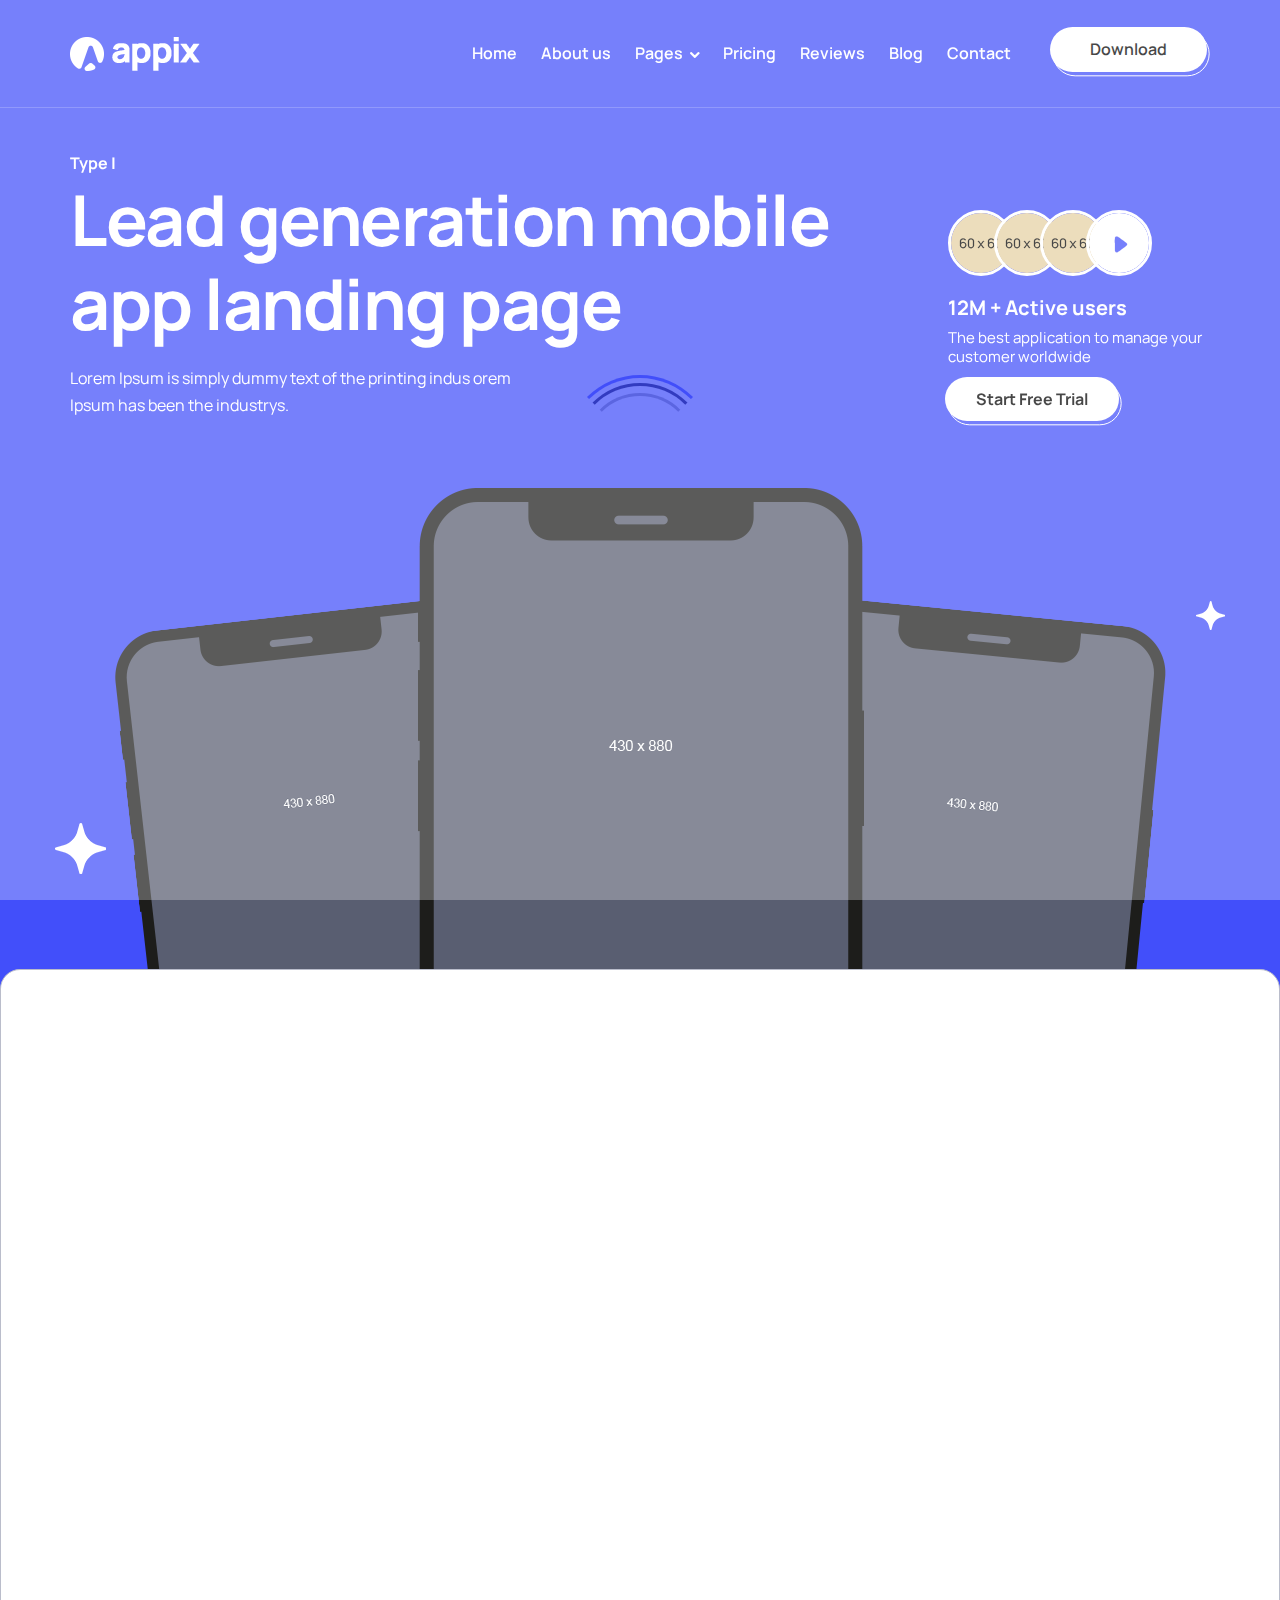
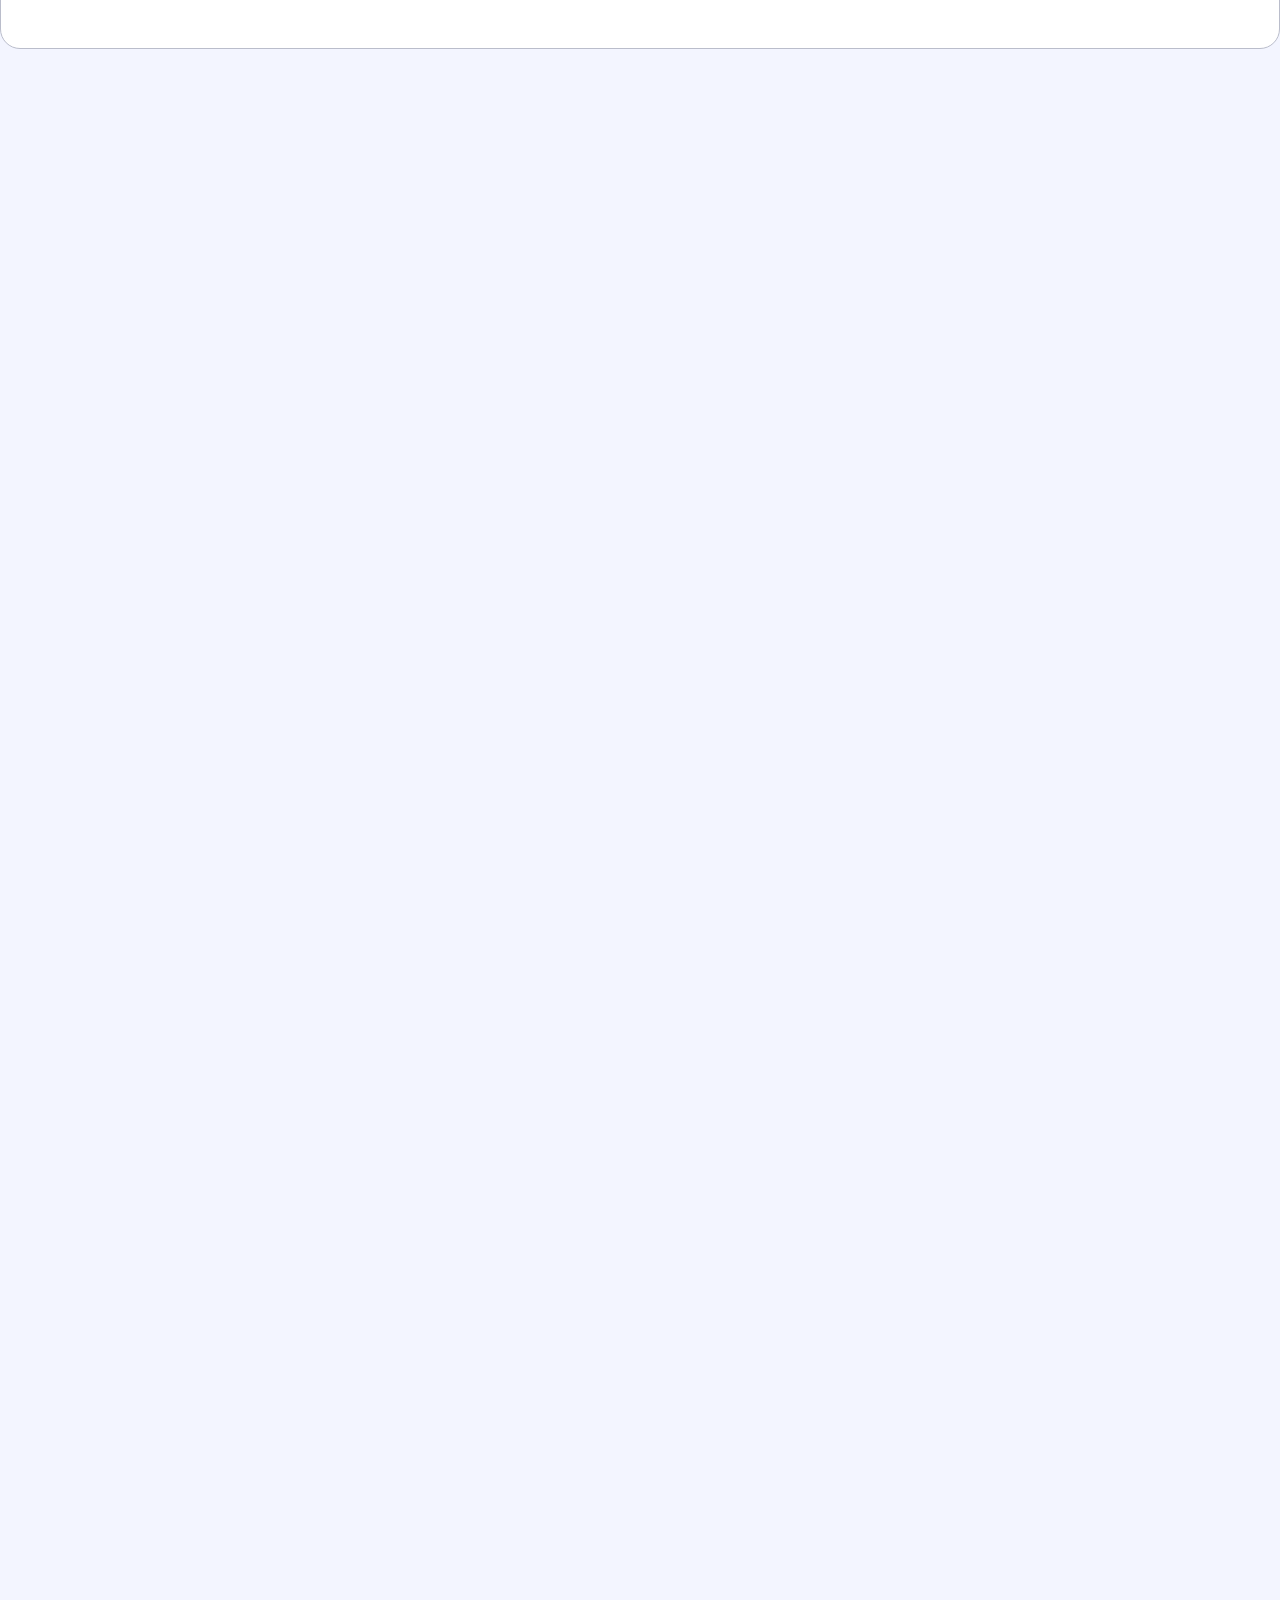
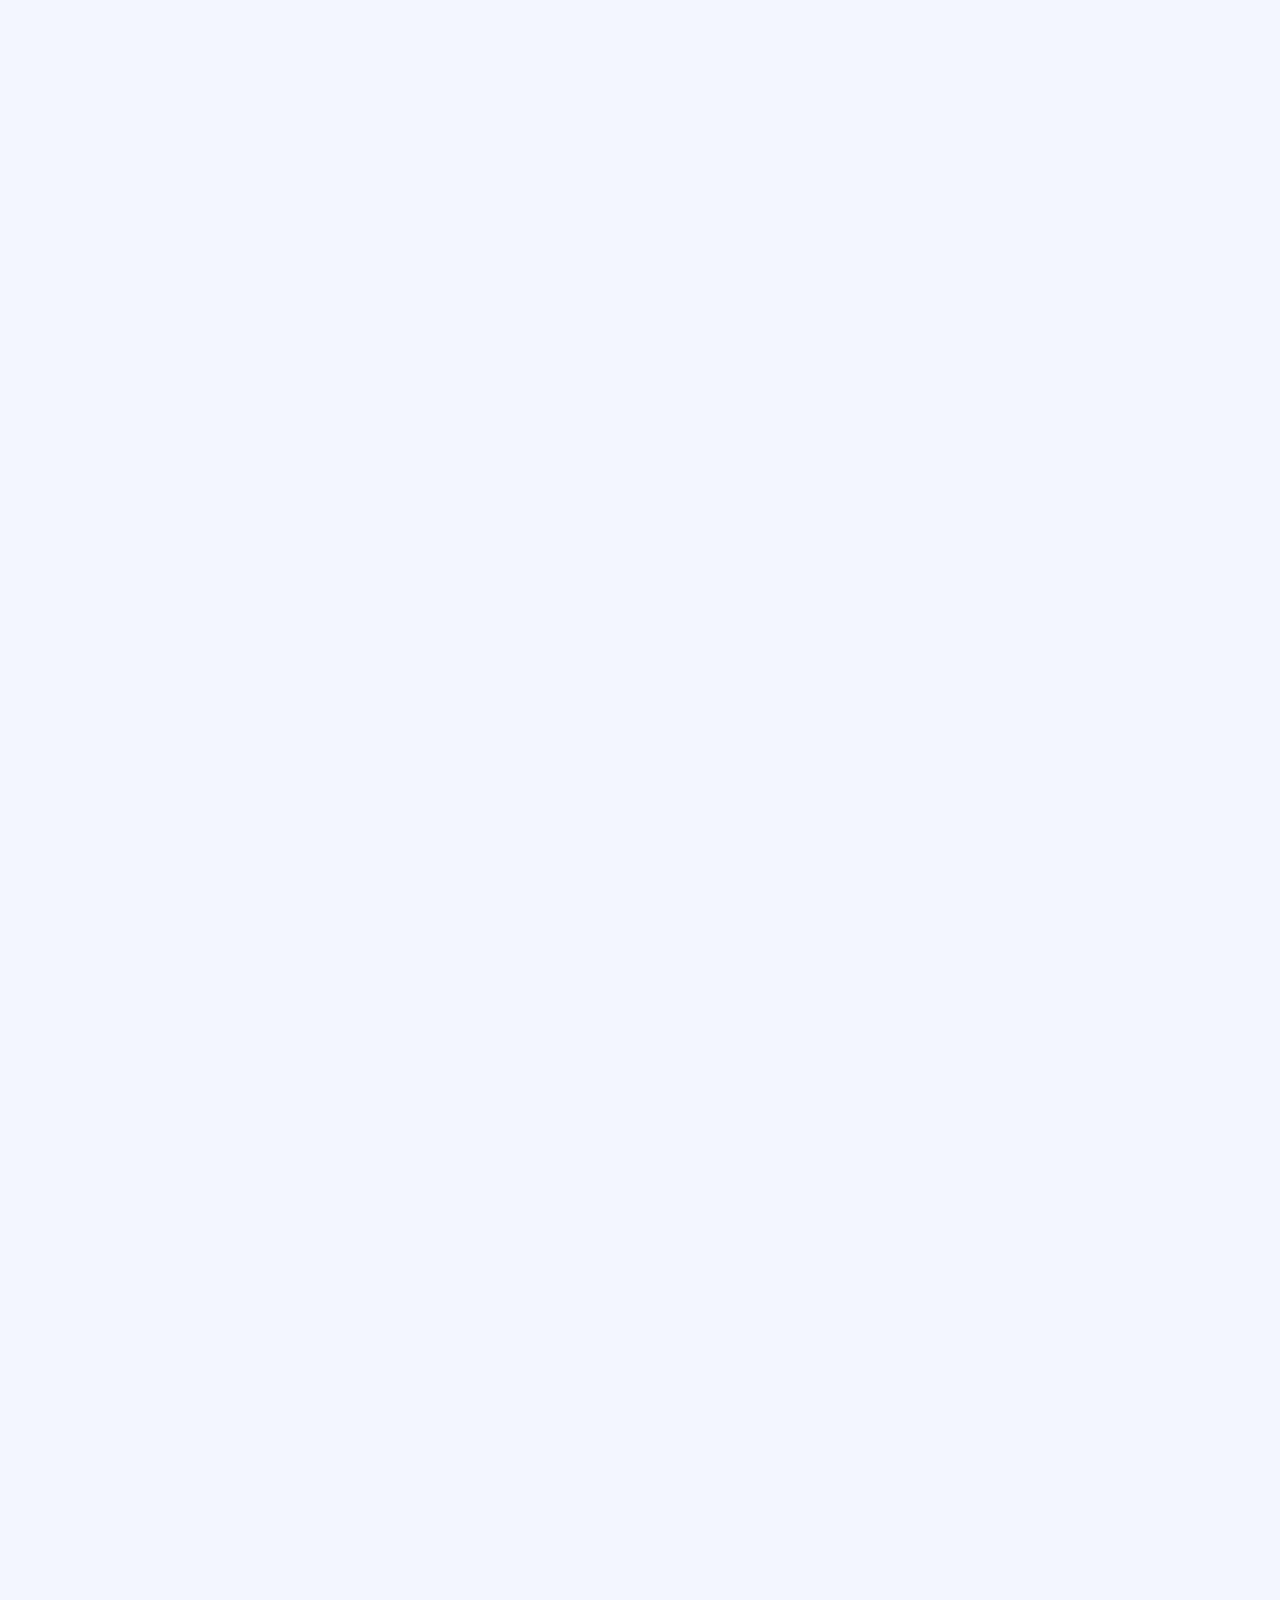
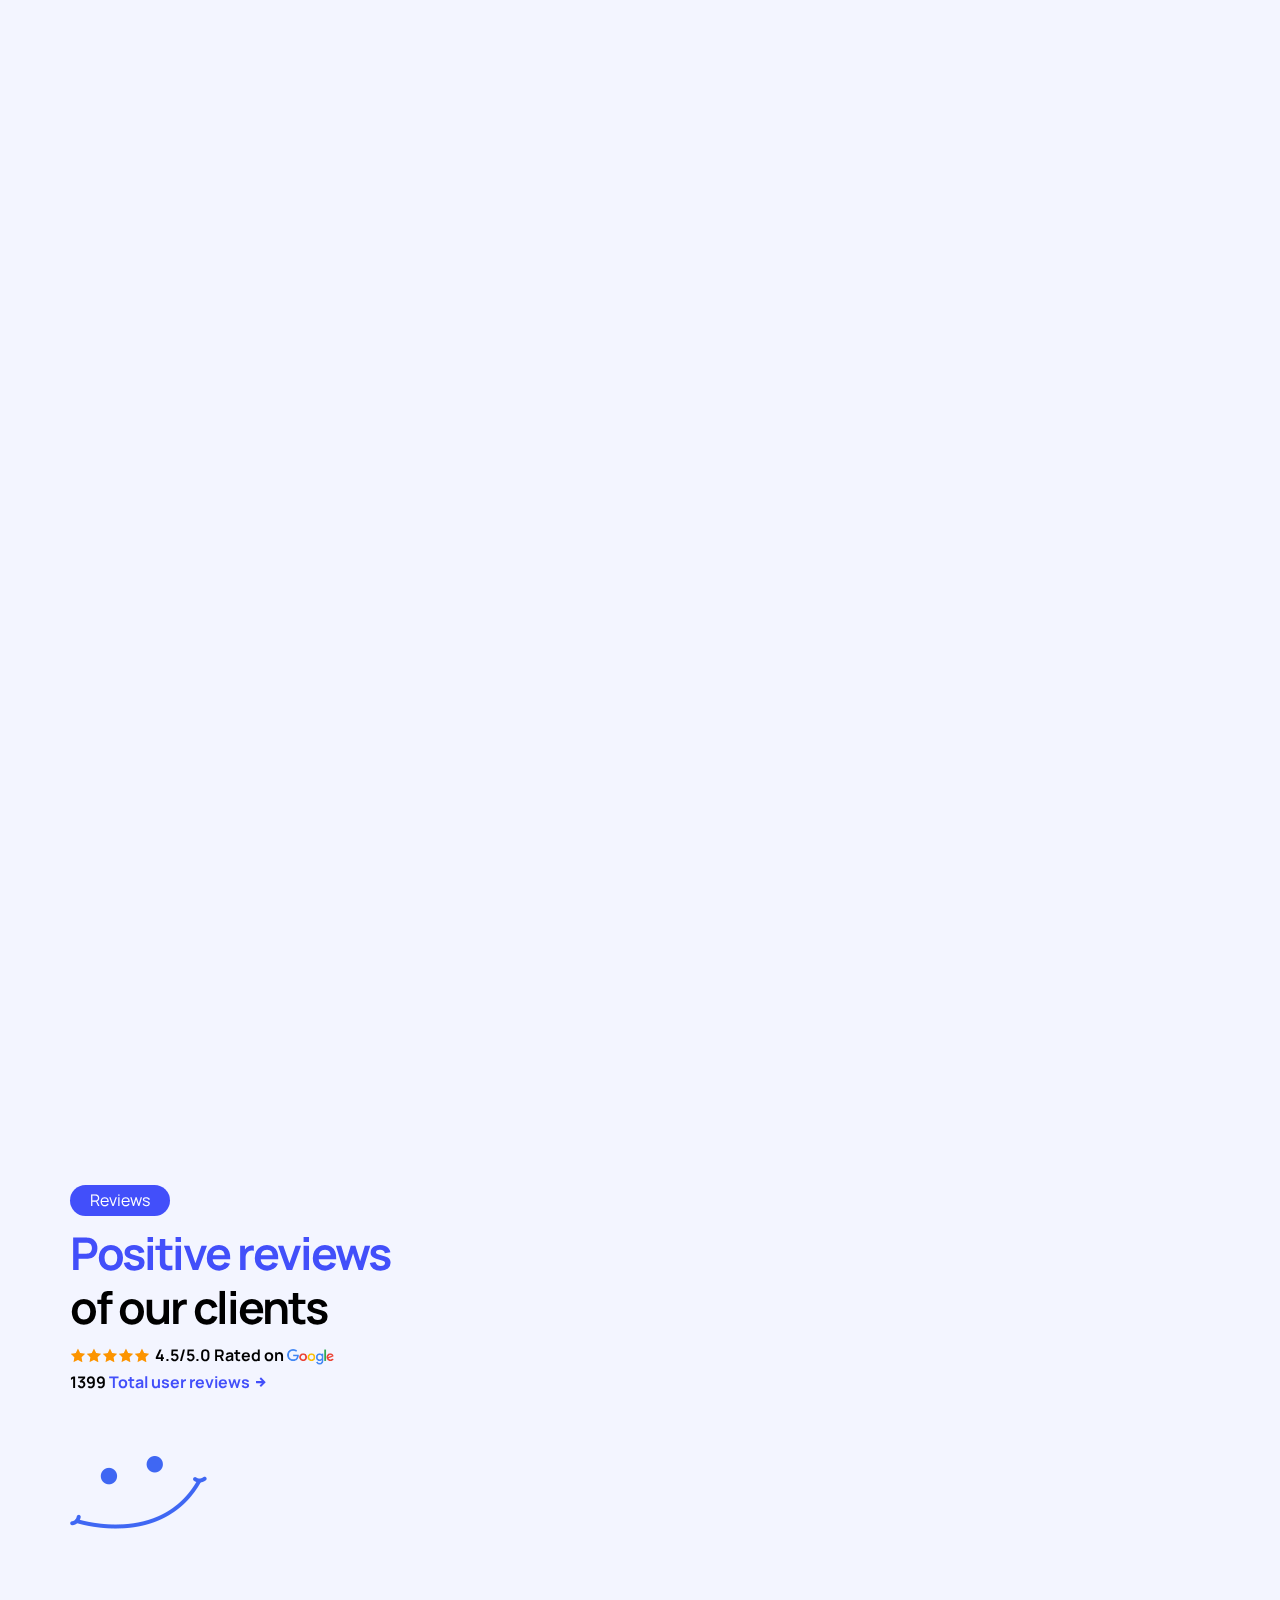
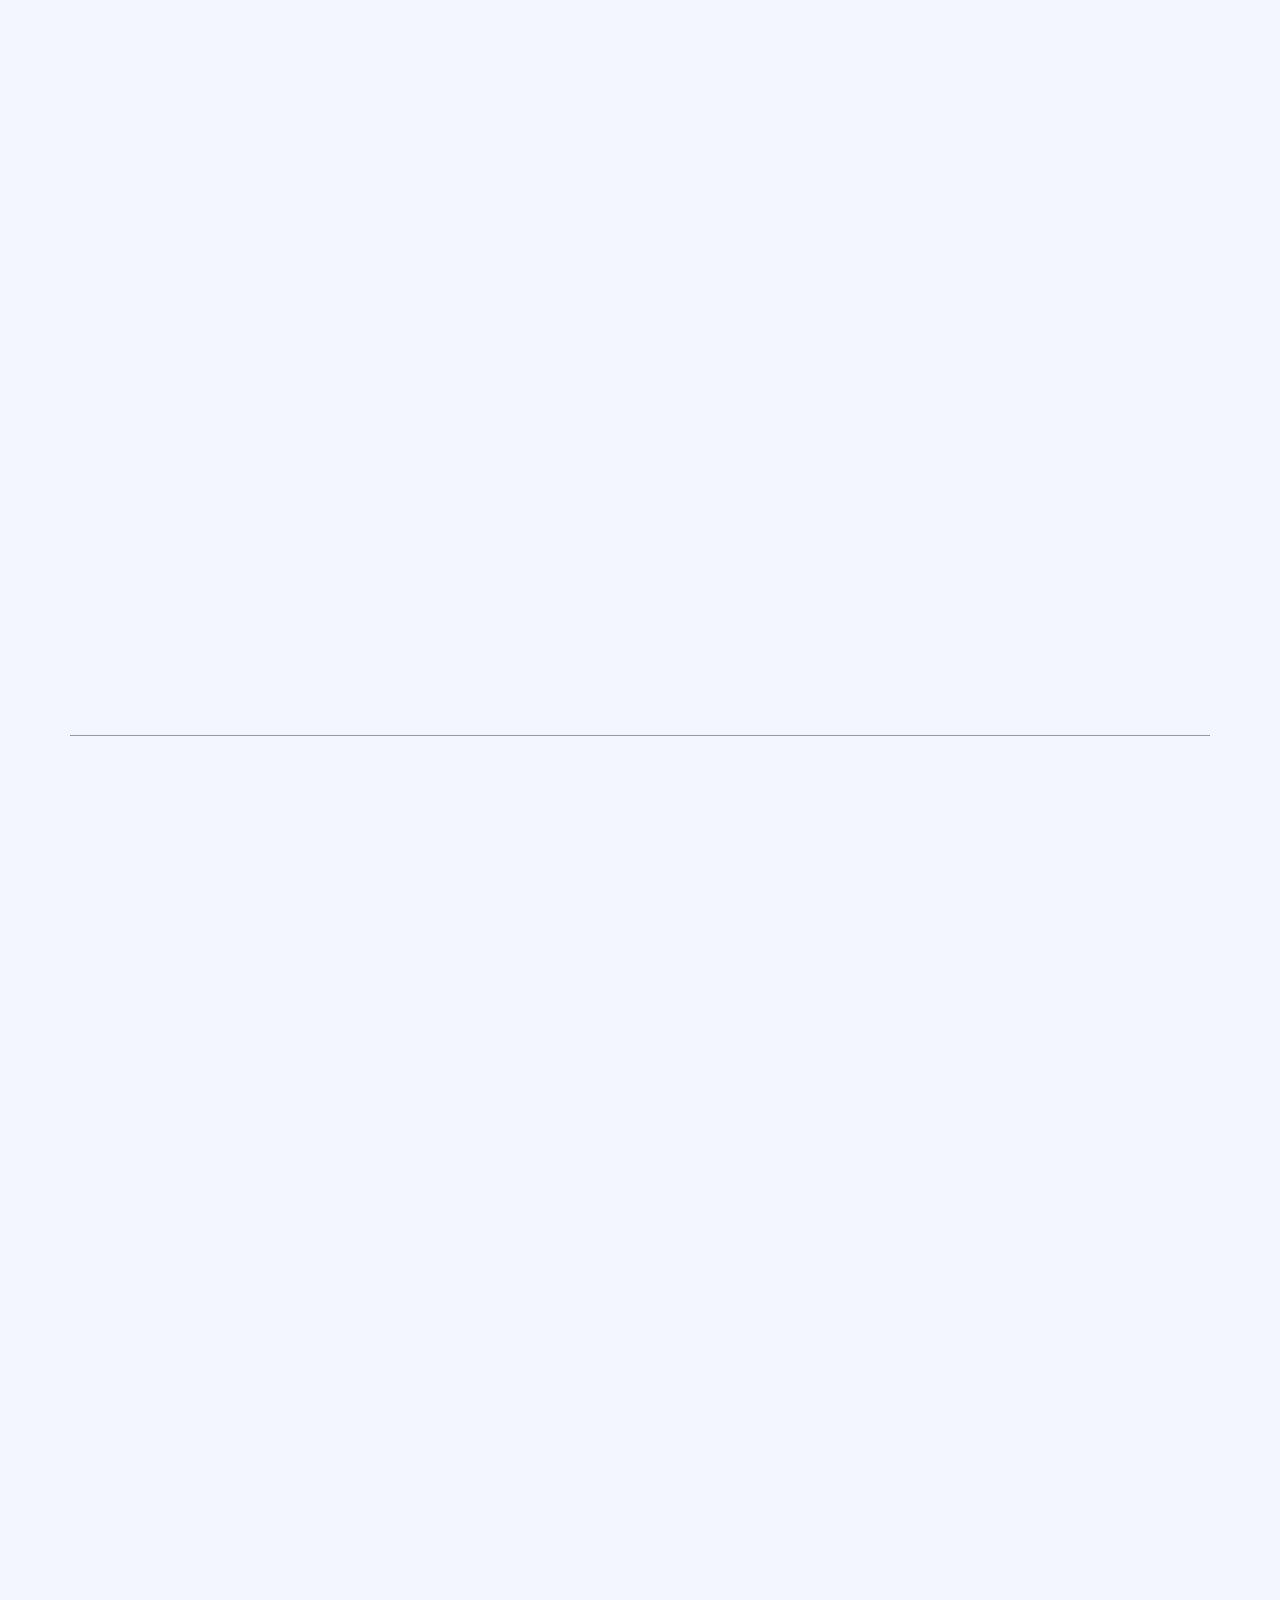
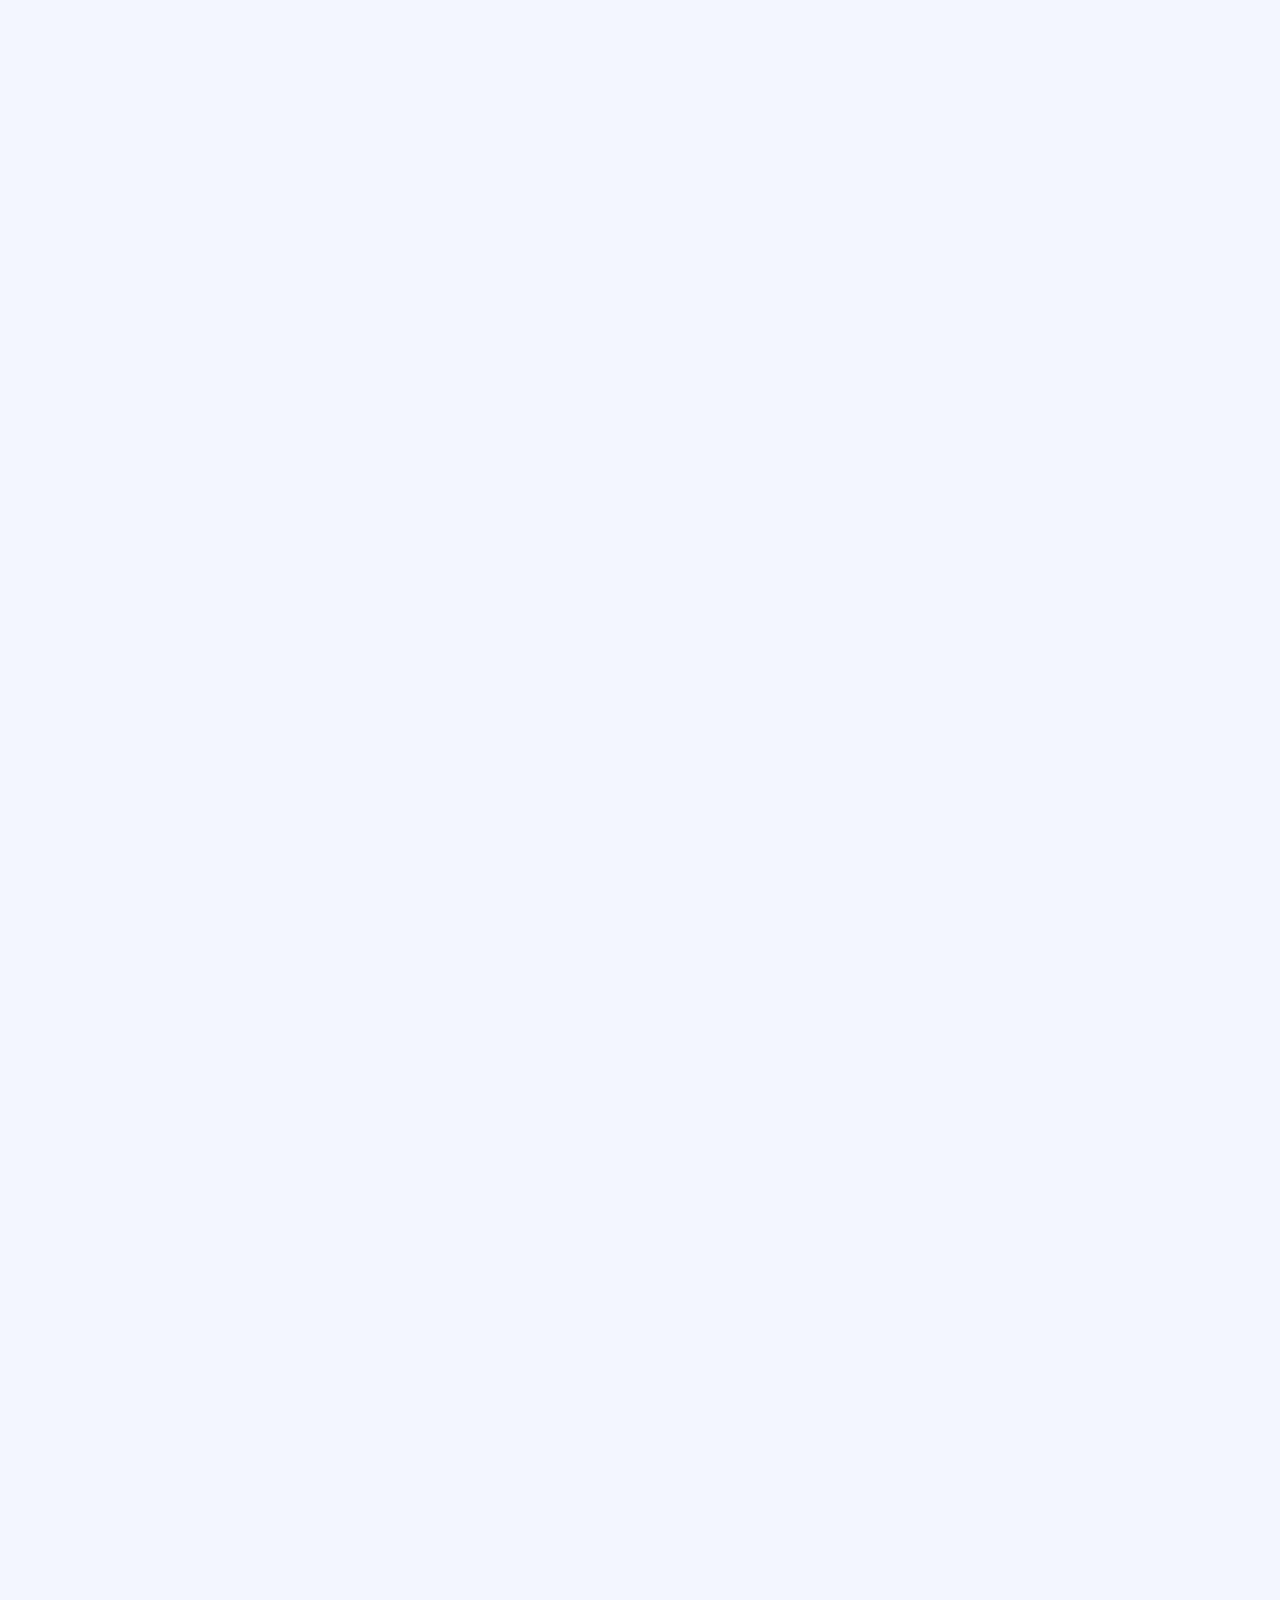
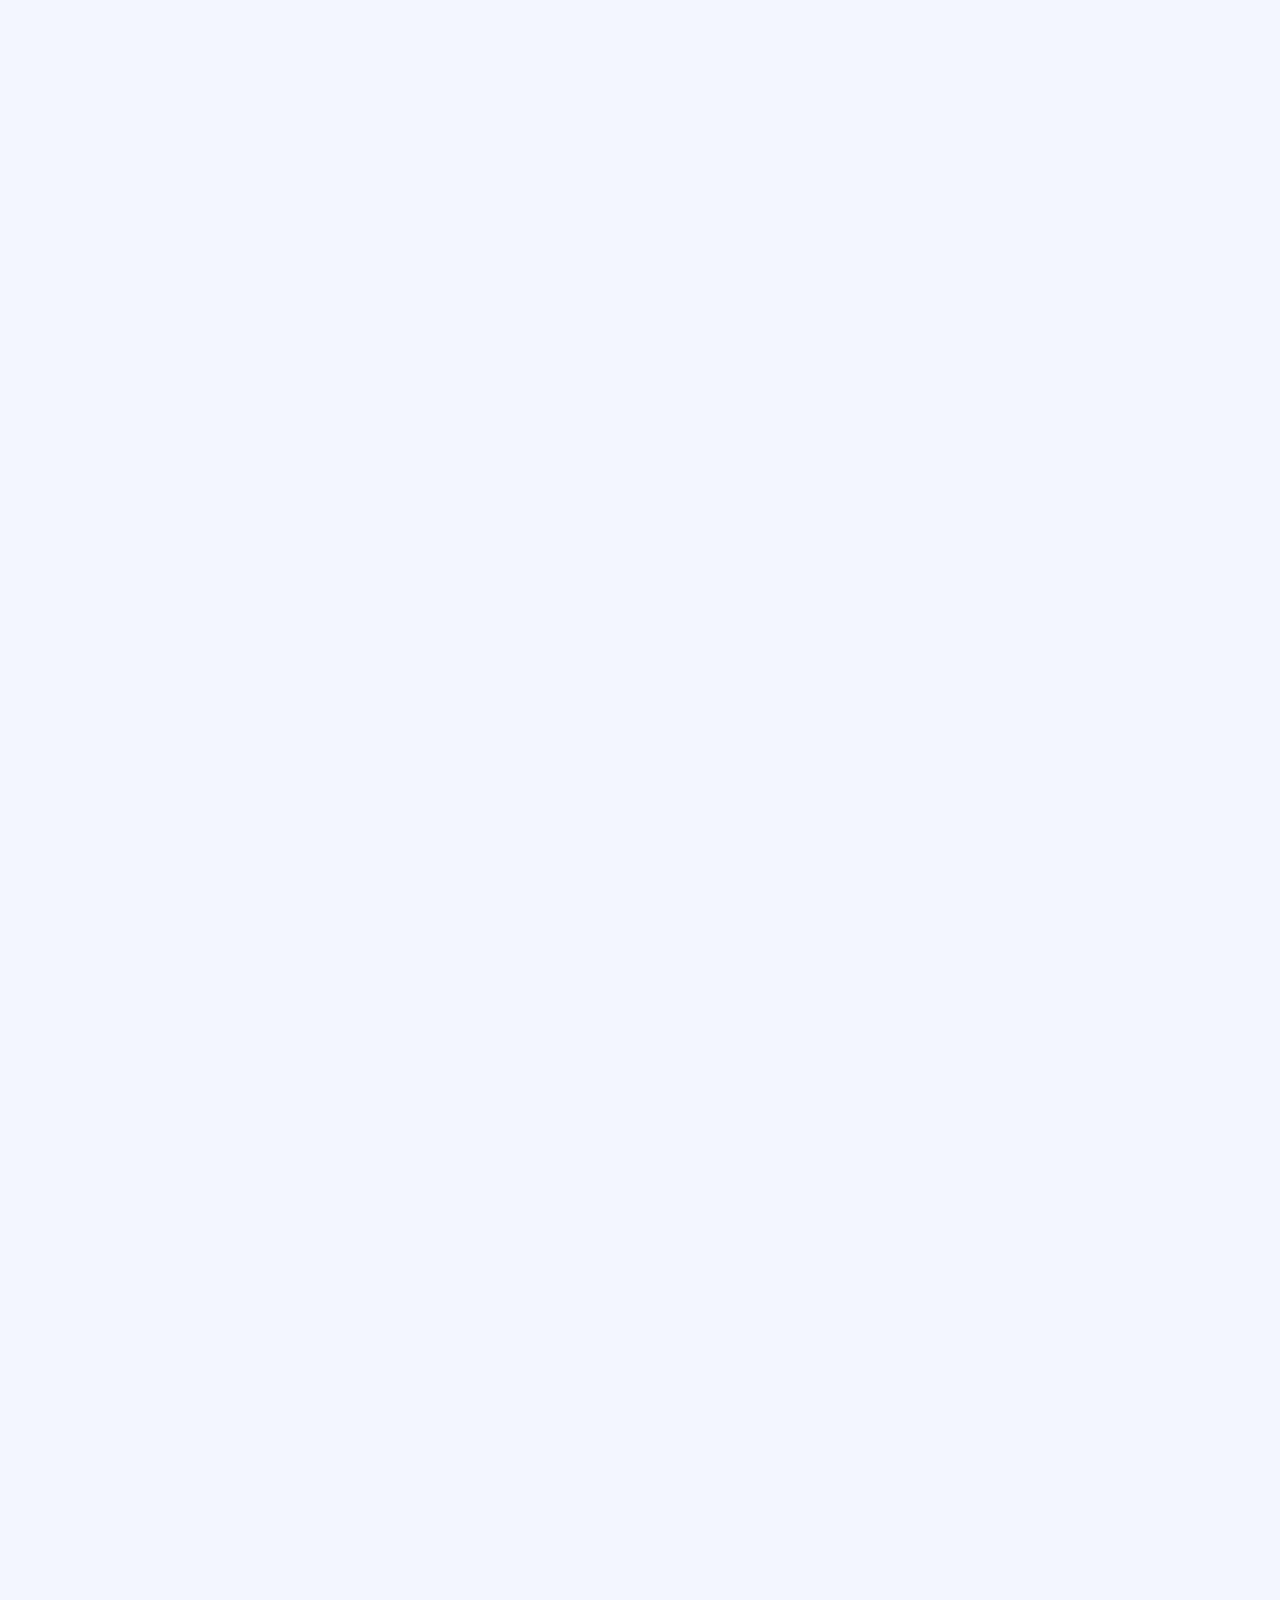
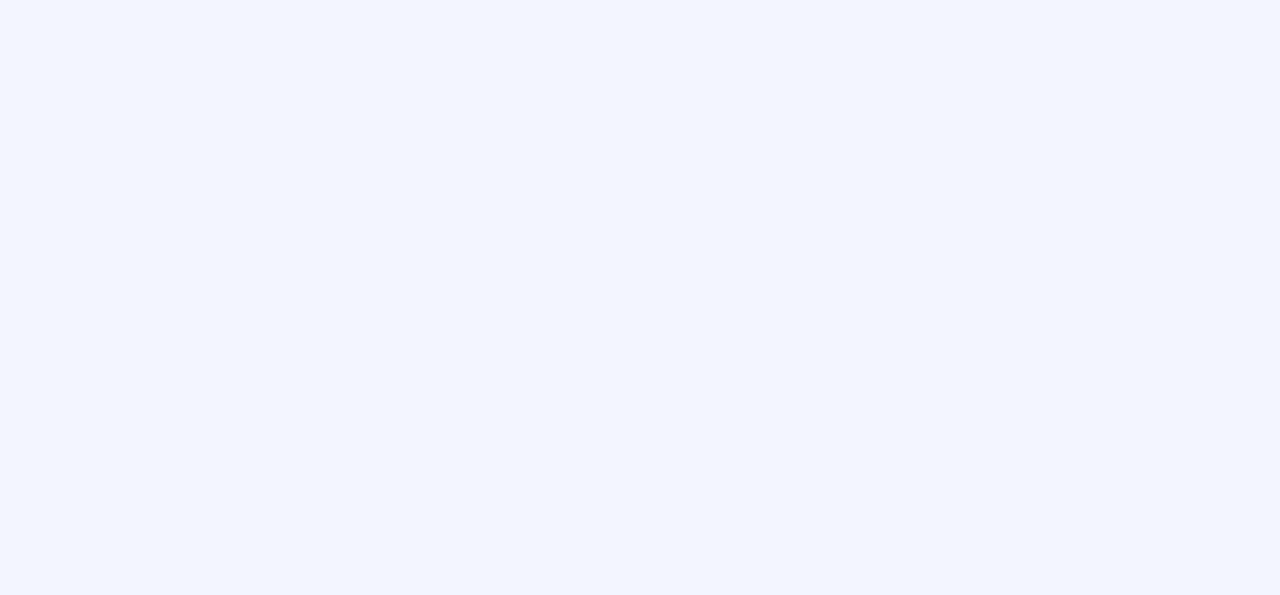
==== index.html @ f018ac22 "first commit" ====
<!DOCTYPE html>
<html lang="en">

<head>

  <meta charset="UTF-8">
  <meta http-equiv="X-UA-Compatible" content="IE=edge">
  <meta name="viewport" content="width=device-width, initial-scale=1.0">
  <title>HTML</title>

  <!-- icofont-css-link -->
  <link rel="stylesheet" href="css/icofont.min.css">
  <!-- Owl-Carosal-Style-link -->
  <link rel="stylesheet" href="css/owl.carousel.min.css">
  <!-- Bootstrap-Style-link -->
  <link rel="stylesheet" href="css/bootstrap.min.css">
  <!-- Aos-Style-link -->
  <link rel="stylesheet" href="css/aos.css">
  <!-- Coustome-Style-link -->
  <link rel="stylesheet" href="css/style.css">
  <!-- Responsive-Style-link -->
  <link rel="stylesheet" href="css/responsive.css">
  <!-- Vertical Blure Line Animation CSS -->
  <link rel="stylesheet" href="css/vertical-blureline-animation-style.css">
  <!-- Favicon -->
  <link rel="shortcut icon" href="images/favicon.png" type="image/x-icon">

</head>

<body>

  <!-- Preloader -->
  <div id="preloader">
    <div id="loader"></div>
  </div>

  <!-- Header Start -->
  <header>
    <!-- container start -->
    <div class="container">
      <!-- navigation bar -->
      <nav class="navbar navbar-expand-lg">
        <a class="navbar-brand" href="index.html">
          <img src="images/logo.png" alt="Logo">
        </a>
        <button class="navbar-toggler" type="button" data-toggle="collapse" data-target="#navbarSupportedContent"
          aria-controls="navbarSupportedContent" aria-expanded="false" aria-label="Toggle navigation">
          <span class="navbar-toggler-icon">
            <!-- <i class="icofont-navigation-menu ico_menu"></i> -->
            <span class="toggle-wrap">
              <span class="toggle-bar"></span>
            </span>
          </span>
        </button>

        <div class="collapse navbar-collapse" id="navbarSupportedContent">
          <ul class="navbar-nav ml-auto">
            <li class="nav-item active">
              <a class="nav-link" href="index.html">Home</a>
            </li>
            <li class="nav-item">
              <a class="nav-link" href="about.html">About us</a>
            </li>
            <!-- secondery menu start -->
            <li class="nav-item has_dropdown">
              <a class="nav-link" href="#">Pages</a>
              <span class="drp_btn"><i class="icofont-rounded-down"></i></span>
              <div class="sub_menu">
                <ul>
                  <li><a href="blog-list.html">Blog List</a></li>
                  <li><a href="blog-detail.html">Single Blog</a></li>
                  <li><a href="sign-in.html">Sign In</a></li>
                  <li><a href="sign-up.html">Sign Up</a></li>
                </ul>
              </div>
            </li>
            <!-- secondery menu end -->

            <li class="nav-item">
              <a class="nav-link" href="pricing.html">Pricing</a>
            </li>
            <li class="nav-item">
              <a class="nav-link" href="reviews.html">Reviews</a>
            </li>
            <li class="nav-item">
              <a class="nav-link" href="blog-list.html">Blog</a>
            </li>
            <li class="nav-item">
              <a class="nav-link" href="contact.html">Contact</a>
            </li>
            <li class="nav-item">
              <div class="btn_block">
                <a class="nav-link dark_btn" href="contact.html">Download</a>
                <div class="btn_bottom"></div>
              </div>
            </li>
          </ul>
        </div>
      </nav>
      <!-- navigation end -->
    </div>
    <!-- container end -->
  </header>

  <!-- Banner-Section-Start -->
  <section class="banner_section">
    
    <!-- vertical blure line animation -->
    <div class='light x1'></div>
    <div class='light x2'></div>
    <div class='light x3'></div>
    <div class='light x4'></div>
    <div class='light x5'></div>
    <div class='light x6'></div>
    <div class='light x7'></div>
    <div class='light x8'></div>
    <div class='light x9'></div>

    <!-- container start -->
    <div class="container">
      <!-- row start -->
      <div class="row">
        <div class="col-lg-9 col-md-12 " data-aos="fade-up" data-aos-duration="1500">
          <!-- banner text -->
          <div class="banner_text">
            <!-- typed text -->
            <div class="type-wrap">
              <!-- add static words/sentences here (i.e. text that you don't want to be removed)-->
              <span id="typed" style="white-space:pre;" class="typed">
              </span>
            </div>
            <!-- h1 -->
            <h1>Lead generation mobile
                app landing page</h1>
            <!-- p -->
            <p>
              Lorem Ipsum is simply dummy text of the printing 
              indus orem Ipsum has been the industrys.
            </p>
          </div>
        </div>

        <div class="col-lg-3 col-md-12 " data-aos="fade-up" data-aos-duration="1500">

          <!-- users -->
          <div class="used_app">
            <ul>
              <li><img src="images/banavt1.png" alt="image"></li>
              <li><img src="images/banavt2.png" alt="image"></li>
              <li><img src="images/banavt3.png" alt="image"></li>
              <li>
                <a href="#" class="popup-youtube play-button"
                  data-url="https://www.youtube.com/embed/tgbNymZ7vqY?autoplay=1&mute=1" data-toggle="modal" data-target="#myModal" title="XJj2PbenIsU"><img src="images/play.png" alt="img"></a>
              </li>
            </ul>
            <h3>12M + Active users</h3>
            <p>The best application to manage your <br> customer worldwide</p>
          </div>

          <!-- app buttons -->
          <div class="btn_block">
                <a href="contact.html" class="btn puprple_btn ml-0">Start Free Trial</a>
                <div class="btn_bottom"></div>
          </div>
        </div>

        <!-- banner slides start -->
        <div class="col-lg-12 col-md-12" >
          <div class="hero_image"> 
            <img src="images/hero_image.png" alt="image">
          </div>
        </div>
        <!-- banner slides end -->

      </div>
      <!-- row end -->
    </div>
    <!-- container end -->
  </section>
  <!-- Banner-Section-end -->

  <!-- Our Value Section Start -->
  <section class="our_value_section home_page row_am">
      <div class="our_value_innner">
        <div class="container">
          <div class="section_title" data-aos="fade-up" data-aos-duration="1500">
            <span class="title_badge">Our values</span>
            <h2><span>Our values</span> driven by relations</h2>
          </div>
          <!-- Value Slider Start -->
          <div class="value_slider" data-aos="fade-in" data-aos-duration="1500">
            <div class="owl-carousel owl-theme" id="value_slider">
              <div class="item">
                <div class="value_block">
                  <div class="icon">
                    <img src="images/ourvalue_1.png" alt="image">
                  </div>
                  <div class="text">
                    <h3>Skilled Team</h3>
                    <p>Lorem Ipsum is simply dummy
                      text of the printing and typtting industry lorem Ipsum has.
                    </p>
                  </div>
                </div>
              </div>
              <div class="item">
                <div class="value_block">
                  <div class="icon">
                    <img src="images/ourvalue_2.png" alt="image">
                  </div>
                  <div class="text">
                    <h3>Creative Thinking</h3>
                    <p>Lorem Ipsum is simply dummy
                      text of the printing and typtting industry lorem Ipsum has.
                    </p>
                  </div>
                </div>
              </div>
              <div class="item">
                <div class="value_block">
                  <div class="icon">
                    <img src="images/ourvalue_3.png" alt="image">
                  </div>
                  <div class="text">
                    <h3>Growth Support</h3>
                    <p>Lorem Ipsum is simply dummy
                      text of the printing and typtting industry lorem Ipsum has.
                    </p>
                  </div>
                </div>
              </div>
              <div class="item">
                <div class="value_block">
                  <div class="icon">
                    <img src="images/ourvalue_1.png" alt="image">
                  </div>
                  <div class="text">
                    <h3>Skilled Team</h3>
                    <p>Lorem Ipsum is simply dummy
                      text of the printing and typtting industry lorem Ipsum has.
                    </p>
                  </div>
                </div>
              </div>
            </div>
          </div>
          <!-- Value Slider End -->
        </div>
      </div>
  </section>
  <!-- Our Value Section End -->

  <!-- Page Wraper -->
  <div class="page_wrapper">

    <!-- About Us Start-->
    <section class="about_section row_am">
      <div class="container">
        <div class="section_title" data-aos="fade-up" data-aos-duration="1500">
          <span class="title_badge mb-1">About us</span>
          <h2>Application with the best <img src="images/mobileicon.png" alt="image"> user <br>
            interface convert <span><img src="images/usericon.png" alt="image"> visitor</span> into <span><img
                src="images/magnet.png" alt="image"> leads</span></h2>
        </div>
        <div class="row">
          <div class="col-lg-4 col-md-6">
            <ul class="app_statstic" id="counter" data-aos="fade-in" data-aos-duration="1500">
              <li data-aos="fade-up" data-aos-duration="1500">
                <div class="text">
                  <p><span class="counter-value" data-count="17">0</span><span>M+</span></p>
                  <p>Download</p>
                </div>
              </li>
              <li data-aos="fade-up" data-aos-duration="1500">
                <div class="text">
                  <p><span class="counter-value" data-count="2300">1500</span><span>+</span></p>
                  <p>Reviews</p>
                </div>
              </li>
              <li data-aos="fade-up" data-aos-duration="1500">
                <div class="text">
                  <p><span class="counter-value" data-count="150">0</span><span>+</span></p>
                  <p>Countries</p>
                </div>
              </li>
              <li data-aos="fade-up" data-aos-duration="1500">
                <div class="text">
                  <p><span class="counter-value" data-count="08">0 </span><span>M+</span></p>
                  <p>Followers</p>
                </div>
              </li>
            </ul>
          </div>
          <div class="col-lg-4 col-md-6">
            <div class="abtImg text-center" data-aos="fade-up" data-aos-duration="1500">
              <img src="images/appscreen.png" alt="image">
            </div>
          </div>
          <div class="col-lg-4">
            <p data-aos="fade-up" data-aos-duration="1500">Lorem Ipsum is simply dummy text of the printing and
              typesetting industry lorem Ipsum has been the
              industrys standard dummy text ever since the when an unknown
              printer took a galley of type and scrambled
              it to make a type specimen book.</p>
            <div class="video_block" data-aos="fade-up" data-aos-duration="1500">
              <img class="thumbnil" src="images/applicationvideothumb.png" alt="image">
              <div class="playBtn">
                <a href="#" class="popup-youtube play-button play_icon"
                  data-url="https://www.youtube.com/embed/tgbNymZ7vqY?autoplay=1&mute=1" data-toggle="modal" data-target="#myModal" title="XJj2PbenIsU"><img src="images/play_white.png" alt="img"></a>
                <img class="spin_text" src="images/playvideotext.png" alt="image">
              </div>
            </div>
            <div class="btn_block" data-aos="fade-up" data-aos-duration="1500">
              <a href="contact.html" class="btn puprple_btn ml-0">START FREE TRIAL</a>
              <div class="btn_bottom"></div>
            </div>
          </div>
        </div>
      </div>
    </section>
    <!-- About Us End -->

    <!-- Text List flow Section Start -->
    <div class="text_list_section row_am" data-aos="fade-in" data-aos-duration="1500">
      <div class="container">
        <span class="title_badge down_fix">Why choose our app</span>
      </div>
      <div class="slider_block">
        <div class="owl-carousel owl-theme" id="text_list_flow">
          <div class="item">
            <div class="text_block">
              <span>Multiple campaigns </span>
              <span class="mark_star">•</span>
            </div>
          </div>
          <div class="item">
            <div class="text_block">
              <span>User friendly</span>
              <span class="mark_star">•</span>
            </div>
          </div>
          <div class="item">
            <div class="text_block">
              <span>Advanced analytics </span>
              <span class="mark_star">•</span>
            </div>
          </div>
          <div class="item">
            <div class="text_block">
              <span> Task management</span>
              <span class="mark_star">•</span>
            </div>
          </div>
          <div class="item">
            <div class="text_block">
              <span> Event Scheduler</span>
              <span class="mark_star">•</span>
            </div>
          </div>
          <div class="item">
            <div class="text_block">
              <span> Group Video Calls</span>
              <span class="mark_star">•</span>
            </div>
          </div>
          <div class="item">
            <div class="text_block">
              <span>Live Chat</span>
              <span class="mark_star">•</span>
            </div>
          </div>
          <div class="item">
            <div class="text_block">
              <span>Activity Streem</span>
              <span class="mark_star">•</span>
            </div>
          </div>
        </div>
      </div>
    </div>
    <!-- Text List flow Section End -->

    <!-- Service Section Start -->
    <section class="row_am service_section">
      <div class="container">
        <div class="section_title" data-aos="fade-up" data-aos-duration="1500">
          <span class="title_badge mb-1">Services</span>
          <h2>Premium <span>services</span> of <br>
            our application</h2>
        </div>
        <div class="row service_blocks">
          <div class="col-md-6">
            <div class="service_text" data-aos="fade-up" data-aos-duration="1500">
              <div class="service_badge"><i class="icofont-tasks-alt"></i>
                <span>Task Manage</span>
              </div>
              <h2><span>Task creation</span> & manage <br>
                lorem ipsum dollar</h2>
              <p>Lorem Ipsum is simply dummy text of the printing and typtting
                industry lorem Ipsum has been the
                industrys standard dummy text ever since.</p>
              <ul class="listing_block">
                <li>
                  <div class="icon">
                    <span><i class="icofont-ui-check"></i></span>
                  </div>
                  <div class="text">
                    <h3>Automate all task</h3>
                    <p>Lorem Ipsum is simply dummy text of the printing and
                      setting industry.</p>
                  </div>
                </li>
                <li>
                  <div class="icon">
                    <span><i class="icofont-ui-check"></i></span>
                  </div>
                  <div class="text">
                    <h3>Get notify lorem</h3>
                    <p>Dummy text of the printing and typesetting industry
                      lorem Ipsum has been the.</p>
                  </div>
                </li>
              </ul>
              <div class="btn_block">
                <a href="#" class="btn puprple_btn ml-0">Start Free Trial</a>
                <div class="btn_bottom"></div>
              </div>
            </div>
          </div>
          <div class="col-md-6">
            <div class="inner_block" data-aos="fade-up" data-aos-duration="1500">
              <div class="star_img">
                <img src="images/bigstar.png" alt="" srcset="">
                <img src="images/smallStar.png" alt="" srcset="">
              </div>
              <div class="img">
                <img src="images/service_1.png" alt="">
              </div>
            </div>
          </div>
        </div>
        <div class="row service_blocks flex-row-reverse">
          <div class="col-md-6">
            <div class="service_text right_side" data-aos="fade-up" data-aos-duration="1500">
              <div class="service_badge"><i class="icofont-ui-clock"></i>
                <span>Schedule Meeting</span>
              </div>
              <h2><span>Manage project</span> and
                track lorem</h2>
              <p>Lorem Ipsum is simply dummy text of the printing and
                typesetting industry lorem Ipsum has been the
                industrys standard dummy.</p>
              <ul class="feature_list">
                <li>
                  <div class="icon">
                    <span><i class="icofont-check-circled"></i></span>
                  </div>
                  <div class="text">
                    <p>Lorem Ipsum is simply dummy text</p>
                  </div>
                </li>
                <li>
                  <div class="icon">
                    <span><i class="icofont-check-circled"></i></span>
                  </div>
                  <div class="text">
                    <p>The printing and typesetting industry lorem</p>
                  </div>
                </li>
                <li>
                  <div class="icon">
                    <span><i class="icofont-check-circled"></i></span>
                  </div>
                  <div class="text">
                    <p>Has been the industrys dummy</p>
                  </div>
                </li>
              </ul>
              <div class="btn_block">
                <a href="#" class="btn puprple_btn ml-0">Start Free Trial</a>
                <div class="btn_bottom"></div>
              </div>
            </div>
          </div>
          <div class="col-md-6">
            <div class="inner_block rotate_right" data-aos="fade-up" data-aos-duration="1500">
              <div class="star_img">
                <img src="images/bigstar.png" alt="" srcset="">
                <img src="images/smallStar.png" alt="" srcset="">
              </div>
              <div class="img">
                <img src="images/service_2.png" alt="">
              </div>
            </div>
          </div>
        </div>
        <div class="row service_blocks">
          <div class="col-md-6">
            <div class="service_text" data-aos="fade-up" data-aos-duration="1500">
              <div class="service_badge"><i class="icofont-list"></i> <span>History</span></div>
              <h2><span>Task creation</span> & manage
                lorem ipsum dollar</h2>
              <p>Lorem Ipsum is simply dummy text of the printing and typtting
                industry lorem Ipsum has been the
                industrys standard dummy text ever since.</p>
              <ul class="feature_list">
                <li>
                  <div class="icon">
                    <span><i class="icofont-check-circled"></i></span>
                  </div>
                  <div class="text">
                    <p>Lorem Ipsum is simply dummy text</p>
                  </div>
                </li>
                <li>
                  <div class="icon">
                    <span><i class="icofont-check-circled"></i></span>
                  </div>
                  <div class="text">
                    <p>The printing and typesetting industry lorem</p>
                  </div>
                </li>
                <li>
                  <div class="icon">
                    <span><i class="icofont-check-circled"></i></span>
                  </div>
                  <div class="text">
                    <p>Has been the industrys dummy</p>
                  </div>
                </li>
              </ul>
              <div class="btn_block">
                <a href="#" class="btn puprple_btn ml-0">Start Free Trial</a>
                <div class="btn_bottom"></div>
              </div>
            </div>
          </div>
          <div class="col-md-6">
            <div class="inner_block" data-aos="fade-up" data-aos-duration="1500">
              <div class="star_img">
                <img src="images/bigstar.png" alt="" srcset="">
                <img src="images/smallStar.png" alt="" srcset="">
              </div>
              <div class="img">
                <img src="images/service_3.png" alt="">
              </div>
            </div>
          </div>
        </div>
      </div>
    </section>
    <!-- Service Section End -->

    <!-- How It Work Section Start -->
    <section class="how_it_section">
      <div class="how_it_inner" data-aos="fade-in" data-aos-duration="1500">
        <div class="container">
          <div class="section_title" data-aos="fade-up" data-aos-duration="1500">
            <span class="title_badge">Quick & easy</span>
            <h2>How it works in 3 steps</h2>
          </div>
          <div class="row">
            <div class="col-md-4">
              <div class="steps_block step_border" data-aos="fade-up" data-aos-duration="1500">
                <div class="steps">
                  <div class="icon">
                    <img src="images/howstep1.png" alt="image">
                  </div>
                  <div class="text">
                    <h3>Download app</h3>
                    <ul class="social">
                      <li><a href="#"><i class="icofont-brand-android-robot"></i></a></li>
                      <li><a href="#"><i class="icofont-brand-apple"></i></a></li>
                      <li><a href="#"><i class="icofont-brand-windows"></i></a></li>
                    </ul>
                    <p>Download App. It will work for <br> Android, Mac &
                      Windows</p>
                  </div>
                </div>
                <span class="step">01</span>
              </div>
            </div>
            <div class="col-md-4">
              <div class="steps_block step_border" data-aos="fade-up" data-aos-duration="1500">
                <div class="steps">
                  <div class="icon">
                    <img src="images/howstep2.png" alt="image">
                  </div>
                  <div class="text">
                    <h3>Create account</h3>
                    <span class="tag_text">Free for 14 days</span>
                    <p>Our app is FREE for 14 days, Sign up free <br> for
                      trial
                      period</p>
                  </div>
                </div>
                <span class="step">02</span>
              </div>
            </div>
            <div class="col-md-4">
              <div class="steps_block" data-aos="fade-up" data-aos-duration="1500">
                <div class="steps">
                  <div class="icon">
                    <img src="images/howstep3.png" alt="image">
                  </div>
                  <div class="text">
                    <h3>Enjoy the app</h3>
                    <span class="tag_text">Read FAQs for any query</span>
                    <p>Enjoy our app & share <br> most amazing app experience</p>
                  </div>
                </div>
                <span class="step">03</span>
              </div>
            </div>
          </div>
          <div class="text-center">
            <div class="btn_block">
              <a href="contact.html" class="btn puprple_btn ml-0">Get started now</a>
              <div class="btn_bottom"></div>
            </div>
          </div>
        </div>
      </div>
    </section>
    <!-- How It Work Section End -->
  </div>
  <!-- Wraper End -->

  <!-- Positive Reviews Section Start -->
  <section class="review_section row_am">
    <div class="container">
      <div class="positive_inner">
        <div class="row">
          <div class="col-md-6 sticky-top">
            <div class="sidebar_text" >
              <div class="section_title text-left">
                <span class="title_badge">Reviews</span>
                <h2><span>Positive reviews </span> <br>
                  of our clients</h2>
              </div>
              <div class="google_rating">
                <div class="star">
                  <span><i class="icofont-star"></i></span>
                  <span><i class="icofont-star"></i></span>
                  <span><i class="icofont-star"></i></span>
                  <span><i class="icofont-star"></i></span>
                  <span><i class="icofont-star"></i></span>
                </div>
                <p>4.5/5.0 Rated on <img class="img-fluid" src="images/google.png" alt="image"></p>
              </div>
              <div class="user_review">
                <p>1399 <a href="#">Total user reviews <i class="icofont-arrow-right"></i></a></p>
              </div>
              <div class="smiley_icon"><img src="images/smily.png" alt="image"></div>
            </div>
          </div>
          <div class="col-md-6">
            <div class="review_side">
              <div class="review_block" data-aos="fade-up" data-aos-duration="1500">
                <div class="coustomer_info">
                  <div class="avtar">
                    <img src="images/review1.png" alt="image">
                    <div class="text">
                      <h3>Willium Joy</h3>
                      <span>Smartbrain Tech</span>
                    </div>
                  </div>
                  <div class="star">
                    <span><i class="icofont-star"></i></span>
                    <span><i class="icofont-star"></i></span>
                    <span><i class="icofont-star"></i></span>
                    <span><i class="icofont-star"></i></span>
                    <span><i class="icofont-star"></i></span>
                  </div>
                </div>
                <p>Lorem ipsum dolor sit amet consectetur adipisicing elit.
                  Sapiente culpa, dolores ullam
                  laudantium deleniti ipsa qui saepe voluptatum nam pariatur?
                  Lorem ipsum dolor sit amet
                  consectetur adipisicing elit. Neque, totam.</p>
              </div>
              <div class="review_block" data-aos="fade-up" data-aos-duration="1500">
                <div class="coustomer_info">
                  <div class="avtar">
                    <img src="images/review2..png" alt="image">
                    <div class="text">
                      <h3>John Due</h3>
                      <span>Corporate Agency</span>
                    </div>
                  </div>
                  <div class="star">
                    <span><i class="icofont-star"></i></span>
                    <span><i class="icofont-star"></i></span>
                    <span><i class="icofont-star"></i></span>
                    <span><i class="icofont-star"></i></span>
                    <span><i class="icofont-star"></i></span>
                  </div>
                </div>
                <p>Lorem ipsum dolor sit amet consectetur adipisicing elit.
                  Sapiente culpa, dolores ullam
                  laudantium deleniti ipsa qui saepe voluptatum nam pariatur?
                  Lorem ipsum dolor sit amet
                  consectetur adipisicing elit. Pariatur et, nemo distinctio
                  eum
                  omnis quam!</p>
              </div>
              <div class="review_block" data-aos="fade-up" data-aos-duration="1500">
                <div class="coustomer_info">
                  <div class="avtar">
                    <img src="images/review3..png" alt="image">
                    <div class="text">
                      <h3>Maria</h3>
                      <span>Company Inc</span>
                    </div>
                  </div>
                  <div class="star">
                    <span><i class="icofont-star"></i></span>
                    <span><i class="icofont-star"></i></span>
                    <span><i class="icofont-star"></i></span>
                    <span><i class="icofont-star"></i></span>
                    <span><i class="icofont-star"></i></span>
                  </div>
                </div>
                <p>Lorem ipsum dolor sit amet consectetur adipisicing elit.
                  Sapiente culpa, dolores ullam
                  laudantium deleniti ipsa qui saepe voluptatum nam pariatur?
                  Lorem ipsum dolor sit amet
                  consectetur adipisicing elit. Pariatur et, nemo distinctio
                  eum
                  omnis quam!</p>
              </div>
            </div>
          </div>
        </div>
      </div>
    </div>
  </section>
  <!-- Positive Reviews Section End -->

  <!-- Page Wraper -->
  <div class="page_wrapper">

    <!-- Our Client -->
    <section class="row_am our_client">
      <div class="container">
        <div class="section_title" data-aos="fade-up" data-aos-duration="1500">
          <span class="title_badge">Our clients</span>
          <h2>
            <span class="d-block">3500+ companies</span>
            using our applicaion
          </h2>
        </div>
        <!-- Our Client List -->
        <ul class="client_list">
          <li>
            <div class="client_logo" data-aos="fade-up" data-aos-duration="1500">
              <img src="images/paypal.png" alt="image">
            </div>
          </li>
          <li>
            <div class="client_logo" data-aos="fade-up" data-aos-duration="1500">
              <img src="images/spoty.png" alt="image">
            </div>
          </li>
          <li>
            <div class="client_logo" data-aos="fade-up" data-aos-duration="1500">
              <img src="images/shopboat.png" alt="image">
            </div>
          </li>
          <li>
            <div class="client_logo" data-aos="fade-up" data-aos-duration="1500">
              <img src="images/slack.png" alt="image">
            </div>
          </li>
          <li>
            <div class="client_logo" data-aos="fade-up" data-aos-duration="1500">
              <img src="images/envato.png" alt="image">
            </div>
          </li>
          <li>
            <div class="client_logo" data-aos="fade-up" data-aos-duration="1500">
              <img src="images/jquery.png" alt="image">
            </div>
          </li>
          <li>
            <div class="client_logo" data-aos="fade-up" data-aos-duration="1500">
              <img src="images/woocommerce.png" alt="image">
            </div>
          </li>
          <li>
            <div class="client_logo" data-aos="fade-up" data-aos-duration="1500">
              <img src="images/themeforest.png" alt="image">
            </div>
          </li>
        </ul>
      </div>
    </section>

    <!-- Pricing-Section -->
    <section class="row_am pricing_section white_text" data-aos="fade-in" data-aos-duration="1500">
      <div class="pricing_inner">
        <!-- vertical blure line animation -->
        <div class='light x1'></div>
        <div class='light x2'></div>
        <div class='light x3'></div>
        <div class='light x4'></div>
        <div class='light x5'></div>
        <div class='light x6'></div>
        <div class='light x7'></div>
        <div class='light x8'></div>
        <div class='light x9'></div>
        <!-- container start -->
        <div class="container">
          <div class="section_title" data-aos="fade-up" data-aos-duration="1500" data-aos-delay="300">
            <span class="title_badge">Pricing</span>
            <h2>Choose your plan</h2>
          </div>

          <!-- Pricing Table Tabs -->
          <ul class="nav nav-tabs" id="myTab" role="tablist" data-aos="fade-up" data-aos-duration="1500">
            <li class="nav-item" role="presentation">
              <button class="nav-link active" id="monthly-tab" data-toggle="tab" data-target="#monthly" type="button"
                role="tab" aria-controls="monthly" aria-selected="true">Monthly</button>
            </li>
            <li class="nav-item" role="presentation">
              <button class="nav-link" id="yearly-tab" data-toggle="tab" data-target="#yearly" type="button" role="tab"
                aria-controls="yearly" aria-selected="false">Yearly</button>
            </li>
          </ul>

          <!-- Tabing Details -->
          <div class="tab-content" id="myTabContent">
            <div class="tab-pane fade show active" id="monthly" role="tabpanel" aria-labelledby="monthly-tab">
              <!-- pricing box  monthly start -->
              <div class="pricing_pannel">
                <div class="row">
                  <div class="col-md-4">
                    <div class="pannel_block" data-aos="fade-up" data-aos-duration="1500">
                      <div class="heading">
                        <h3>Free</h3>
                        <span>For single users</span>
                      </div>
                      <div class="pricing">
                        <h3>$15 <span>/month</span></h3>
                      </div>
                      <ul class="features">
                        <li>
                          <span class="icon"><i class="icofont-check-circled"></i></span>
                          <p>Up to 15 GB cloud storage</p>
                        </li>
                        <li>
                          <span class="icon"><i class="icofont-check-circled"></i></span>
                          <p>30 day chat history</p>
                        </li>
                        <li>
                          <span class="icon"><i class="icofont-close-circled"></i></span>
                          <p>Data security</p>
                        </li>
                        <li>
                          <span class="icon"><i class="icofont-close-circled"></i></span>
                          <p>5 People access</p>
                        </li>
                        <li>
                          <span class="icon"><i class="icofont-close-circled"></i></span>
                          <p>24/7 Support</p>
                        </li>
                      </ul>
                      <div class="btn_block">
                        <a href="contact.html" class="btn puprple_btn ml-0">Choose Plan</a>
                        <div class="btn_bottom"></div>
                      </div>
                    </div>
                  </div>
                  <div class="col-md-4">
                    <div class="pannel_block highlited_block" data-aos="fade-up" data-aos-duration="1500">
                      <div class="heading">
                        <h3>Premium</h3>
                        <span>For agencies</span>
                        <span class="offer">Save 50%</span>
                      </div>
                      <div class="pricing">
                        <h3>$45 <span>/month</span></h3>
                      </div>
                      <ul class="features">
                        <li>
                          <span class="icon"><i class="icofont-check-circled"></i></span>
                          <p>Up to 15 GB cloud storage</p>
                        </li>
                        <li>
                          <span class="icon"><i class="icofont-check-circled"></i></span>
                          <p>30 day chat history</p>
                        </li>
                        <li>
                          <span class="icon"><i class="icofont-check-circled"></i></span>
                          <p>Data security</p>
                        </li>
                        <li>
                          <span class="icon"><i class="icofont-check-circled"></i></span>
                          <p>5 People access</p>
                        </li>
                        <li>
                          <span class="icon"><i class="icofont-check-circled"></i></span>
                          <p>24/7 Support</p>
                        </li>
                      </ul>
                      <div class="btn_block white_btn">
                        <a href="contact.html" class="btn puprple_btn ml-0">Choose Plan</a>
                        <div class="btn_bottom"></div>
                      </div>
                    </div>
                  </div>
                  <div class="col-md-4">
                    <div class="pannel_block" data-aos="fade-up" data-aos-duration="1500">
                      <div class="heading">
                        <h3>Standard</h3>
                        <span>For team</span>
                      </div>
                      <div class="pricing">
                        <h3>$30 <span>/month</span></h3>
                      </div>
                      <ul class="features">
                        <li>
                          <span class="icon"><i class="icofont-check-circled"></i></span>
                          <p>Up to 15 GB cloud storage</p>
                        </li>
                        <li>
                          <span class="icon"><i class="icofont-check-circled"></i></span>
                          <p>30 day chat history</p>
                        </li>
                        <li>
                          <span class="icon"><i class="icofont-check-circled"></i></span>
                          <p>Data security</p>
                        </li>
                        <li>
                          <span class="icon"><i class="icofont-close-circled"></i></span>
                          <p>5 People access</p>
                        </li>
                        <li>
                          <span class="icon"><i class="icofont-close-circled"></i></span>
                          <p>24/7 Support</p>
                        </li>
                      </ul>
                      <div class="btn_block">
                        <a href="contact.html" class="btn puprple_btn ml-0">Choose Plan</a>
                        <div class="btn_bottom"></div>
                      </div>
                    </div>
                  </div>
                </div>
              </div>
            </div>

            <!-- pricing box monthly end -->
            <!-- pricing box yearly start -->
            <div class="tab-pane fade" id="yearly" role="tabpanel" aria-labelledby="yearly-tab">
              <div class="row">
                <div class="col-md-4">
                  <div class="pannel_block">
                    <div class="heading">
                      <h3>Free</h3>
                      <span>For single users</span>
                    </div>
                    <div class="pricing">
                      <h3>$99 <span>/month</span></h3>
                    </div>
                    <ul class="features">
                      <li>
                        <span class="icon"><i class="icofont-check-circled"></i></span>
                        <p>Up to 15 GB cloud storage</p>
                      </li>
                      <li>
                        <span class="icon"><i class="icofont-check-circled"></i></span>
                        <p>30 day chat history</p>
                      </li>
                      <li>
                        <span class="icon"><i class="icofont-close-circled"></i></span>
                        <p>Data security</p>
                      </li>
                      <li>
                        <span class="icon"><i class="icofont-close-circled"></i></span>
                        <p>5 People access</p>
                      </li>
                      <li>
                        <span class="icon"><i class="icofont-close-circled"></i></span>
                        <p>24/7 Support</p>
                      </li>
                    </ul>
                    <div class="btn_block">
                        <a href="contact.html" class="btn puprple_btn ml-0">Choose Plan</a>
                        <div class="btn_bottom"></div>
                    </div>
                  </div>
                </div>
                <div class="col-md-4">
                  <div class="pannel_block highlited_block">
                    <div class="heading">
                      <h3>Premium</h3>
                      <span>For agencies</span>
                      <span class="offer">Save 50%</span>
                    </div>
                    <div class="pricing">
                      <h3>$399 <span>/month</span></h3>
                    </div>
                    <ul class="features">
                      <li>
                        <span class="icon"><i class="icofont-check-circled"></i></span>
                        <p>Up to 15 GB cloud storage</p>
                      </li>
                      <li>
                        <span class="icon"><i class="icofont-check-circled"></i></span>
                        <p>30 day chat history</p>
                      </li>
                      <li>
                        <span class="icon"><i class="icofont-check-circled"></i></span>
                        <p>Data security</p>
                      </li>
                      <li>
                        <span class="icon"><i class="icofont-check-circled"></i></span>
                        <p>5 People access</p>
                      </li>
                      <li>
                        <span class="icon"><i class="icofont-check-circled"></i></span>
                        <p>24/7 Support</p>
                      </li>
                    </ul>
                    <div class="btn_block white_btn">
                      <a href="contact.html" class="btn puprple_btn ml-0">Choose Plan</a>
                      <div class="btn_bottom"></div>
                    </div>
                  </div>
                </div>
                <div class="col-md-4">
                  <div class="pannel_block">
                    <div class="heading">
                      <h3>Standard</h3>
                      <span>For team</span>
                    </div>
                    <div class="pricing">
                      <h3>$299 <span>/month</span></h3>
                    </div>
                    <ul class="features">
                      <li>
                        <span class="icon"><i class="icofont-check-circled"></i></span>
                        <p>Up to 15 GB cloud storage</p>
                      </li>
                      <li>
                        <span class="icon"><i class="icofont-check-circled"></i></span>
                        <p>30 day chat history</p>
                      </li>
                      <li>
                        <span class="icon"><i class="icofont-check-circled"></i></span>
                        <p>Data security</p>
                      </li>
                      <li>
                        <span class="icon"><i class="icofont-close-circled"></i></span>
                        <p>5 People access</p>
                      </li>
                      <li>
                        <span class="icon"><i class="icofont-close-circled"></i></span>
                        <p>24/7 Support</p>
                      </li>
                    </ul>
                    <div class="btn_block">
                        <a href="contact.html" class="btn puprple_btn ml-0">Choose Plan</a>
                        <div class="btn_bottom"></div>
                    </div>
                  </div>
                </div>
              </div>
            </div>
            <!-- pricing box yearly end -->

            <p class="contact_text text-center" >Not
              sure what to choose ? <a href="contact.html">contact us</a> for custom packages</p>
          </div>
        </div>
      </div>
      <!-- container start end -->
    </section>
    <!-- Pricing-Section end -->

    <!-- Beautifull-interface-Section start -->
    <section class="row_am interface_section">
      <!-- container start -->
      <div class="container-fluid">
        <div class="section_title" data-aos="fade-up" data-aos-duration="1500" data-aos-delay="300">
          <span class="title_badge">App screens</span>
          <h2>Userfriendly <span>interface</span> design</h2>
        </div>

        <!-- screen slider start -->
        <div class="screen_slider" data-aos="fade-up" data-aos-duration="1500">
          <div id="screen_slider" class="owl-carousel owl-theme">
            <div class="item">
              <div class="screen_frame_img">
                <img src="images/intrscrn1.png" alt="image">
              </div>
            </div>
            <div class="item">
              <div class="screen_frame_img">
                <img src="images/intrscrn2.png" alt="image">
              </div>
            </div>
            <div class="item">
              <div class="screen_frame_img">
                <img src="images/intrscrn3.png" alt="image">
              </div>
            </div>
            <div class="item">
              <div class="screen_frame_img">
                <img src="images/intrscrn4.png" alt="image">
              </div>
            </div>
            <div class="item">
              <div class="screen_frame_img">
                <img src="images/intrscrn5.png" alt="image">
              </div>
            </div>
            <div class="item">
              <div class="screen_frame_img">
                <img src="images/intrscrn2.png" alt="image">
              </div>
            </div>
          </div>
        </div>
        <!-- screen slider end -->
      </div>
      <!-- container end -->
    </section>
    <!-- Beautifull-interface-Section end -->

    <!-- App-Download-Section-Start -->
    <section class="row_am download_app">
      <!-- Task Block start -->
      <div class="task_block" data-aos="fade-up" data-aos-duration="1500">
        <!-- vertical blure line animation -->
        <div class='light x1'></div>
        <div class='light x2'></div>
        <div class='light x3'></div>
        <div class='light x4'></div>
        <div class='light x5'></div>
        <div class='light x6'></div>
        <div class='light x7'></div>
        <div class='light x8'></div>
        <div class='light x9'></div>
        <!-- row start -->
        <div class="row">
          <div class="col-md-6">
            <!-- task text -->
            <div class="task_text">
              <div class="section_title white_text" data-aos="fade-up" data-aos-duration="1500" data-aos-delay="100">
                <span class="title_badge">Download</span>
                <h2>Our app is available for
                  Android & iOS</h2>
                <p>
                  Lorem Ipsum is simply dummy text of the printing
                  indus orem Ipsum has been the industrys.
                </p>
              </div>
              <!-- app buttons -->
              <ul class="app_btn" data-aos="fade-up" data-aos-duration="1500">
                <li>
                  <a href="#">
                    <img class="blue_img" src="images/black_google_play.png" alt="image">
                  </a>
                </li>
                <li>
                  <a href="#">
                    <img class="blue_img" src="images/black_appstore.png" alt="image">
                  </a>
                </li>
              </ul>
            </div>
          </div>
          <div class="col-md-6">
            <!-- task images -->
            <div class="task_img" data-aos="fade-in" data-aos-duration="1500">
              <div class="frame_img">
                <img src="images/our_app.png" alt="image">
              </div>
            </div>
          </div>
        </div>
        <!-- row end -->
      </div>
      <!-- Task Block end -->
    </section>
    <!-- App-Download-Section-end -->

    <!-- Blog Section Start -->
    <section class="blog_section row_am">
      <div class="container">
        <div class="section_title" data-aos="fade-up" data-aos-duration="1500">
          <span class="title_badge">Lates updates</span>
          <h2>Our latest <span>blog post</span></h2>
        </div>
        <div class="blog_listing">
          <div class="blog_post" data-aos="fade-up" data-aos-duration="1500">
            <a href="#" class="img">
              <img src="images/blog1.png" alt="image">
            </a>
            <div class="text">
              <ul class="blog_info">
                <li>May 12, 2023</li>
                <li>Mobile app</li>
                <li>5 Comments</li>
              </ul>
              <h3><a href="#">Effective ways to monetize mobile
                  apps for better perfomance</a></h3>
              <div class="tag_more">
                <span class="tag">Mobile app</span>
                <a href="#">Read more <i class="icofont-arrow-right"></i></a>
              </div>
            </div>
          </div>
          <div class="blog_post" data-aos="fade-up" data-aos-duration="1500">
            <a href="#" class="img">
              <img src="images/blog2.png" alt="image">
            </a>
            <div class="text">
              <ul class="blog_info">
                <li>May 12, 2023</li>
                <li>Mobile app</li>
                <li>5 Comments</li>
              </ul>
              <h3><a href="#">Why you our app, top 5 reason to
                  choose our app</a></h3>
              <div class="tag_more">
                <span class="tag">User experience</span>
                <a href="#">Read more <i class="icofont-arrow-right"></i></a>
              </div>
            </div>
          </div>
        </div>
      </div>
    </section>
    <!-- Blog Section End -->

    <!-- Footer-Section start -->
    <footer class="white_text" data-aos="fade-in" data-aos-duration="1500">
      <div class="container">
        <div class="row">
          <div class="col-md-6">
            <div class="logo_side">
              <div class="logo">
                <a href="#">
                  <img src="images/ft_logo.png" alt="Logo">
                </a>
              </div>
              <div class="news_letter">
                <h3>Subscribe newsletter</h3>
                <p>Be the first to recieve all latest post in your inbox</p>
                <form>
                  <div class="form-group">
                    <input type="email" class="form-control" placeholder="Enter your email">
                    <button class="btn"><i class="icofont-paper-plane"></i></button>
                  </div>
                  <p class="note">By clicking send link you agree to receive message.</p>
                </form>
              </div>
              <ul class="contact_info">
                <li><a href="mailto:">support@example.com</a></li>
                <li><a href="tel: ">+1-900-123 4567</a></li>
              </ul>
              <ul class="social_media">
                <li><a href="#"><i class="icofont-facebook"></i></a></li>
                <li><a href="#"><i class="icofont-twitter"></i></a></li>
                <li><a href="#"><i class="icofont-instagram"></i></a></li>
                <li><a href="#"><i class="icofont-pinterest"></i></a></li>
              </ul>
            </div>
          </div>
          <div class="col-md-6">
            <div class="download_side">
              <h3>Download app</h3>
              <ul class="app_btn">
                <li>
                  <a href="#">
                    <img class="blue_img" src="images/googleplay.png" alt="image">
                  </a>
                </li>
                <li>
                  <a href="#">
                    <img class="blue_img" src="images/appstorebtn.png" alt="image">
                  </a>
                </li>
              </ul>
            </div>
          </div>
        </div>
      </div>
      <div class="footer_bottom">
        <div class="container">
          <div class="ft_inner">
            <div class="copy_text">
              <p>© Copyrights 2023. All rights reserved.</p>
            </div>
            <ul class="links">
              <li><a href="index.html">Home</a></li>
              <li><a href="about.html">About us</a></li>
              <li><a href="pricing.html">Pricing</a></li>
              <li><a href="blog-list.html">Blog</a></li>
              <li><a href="contact.html">Contact us</a></li>
            </ul>
            <div class="design_by">
              <p>Crafted by <a href="https://themeforest.net/user/kalanidhithemes" target="blank">Kalanidhi Themes</a></p>
            </div>
          </div>
        </div>
      </div>
    </footer>
    <!-- Footer-Section end -->

    <!-- go top button -->
    <div class="go_top" id="Gotop">
      <span><i class="icofont-arrow-up"></i></span>
    </div>

    <!-- Video Model Start -->
    <div class="modal fade youtube-video" id="myModal" tabindex="-1" role="dialog">
      <div class="modal-dialog" role="document">
        <div class="modal-content">
          <button id="close-video" type="button" class="button btn btn-default text-right" data-dismiss="modal">
            <i class="icofont-close-line-circled"></i>
          </button>
          <div class="modal-body">
            <div id="video-container" class="video-container">
              <iframe id="youtubevideo" width="640" height="360" allowfullscreen></iframe>
            </div>
          </div>
          <div class="modal-footer">
          </div>
        </div>
      </div>
    </div>
    <!-- Video Model End -->
  </div>
  <!-- Page-wrapper-End -->

  <!-- Jquery-js-Link -->
  <script src="js/jquery.js"></script>
  <!-- owl-js-Link -->
  <script src="js/owl.carousel.min.js"></script>
  <!-- bootstrap-js-Link -->
  <script src="js/bootstrap.min.js"></script>
  <!-- aos-js-Link -->
  <script src="js/aos.js"></script>
  <!-- Typed Js Cdn -->
  <script src='js/typed.min.js'></script>
  <!-- main-js-Link -->
  <script src="js/main.js"></script>

  <script>
    $("#typed").typed({
      strings: ["Type Writing Text", "Auto Type Text", "Add any text you like here."],
      typeSpeed: 100,
      startDelay: 0,
      backSpeed: 60,
      backDelay: 2000,
      loop: true,
      cursorChar: "|",
      contentType: 'html'
    });

    // Fixed Discount Dish JS
    $(document).ready(function () {
      let cardBlock = document.querySelectorAll('.task_block');
      let topStyle = 120;

      cardBlock.forEach((card) => {
        card.style.top = `${topStyle}px`;
        topStyle += 30;
      })

    }
    );

    // Scroll Down Window 
    $(document).ready(function () {
      // Attach a click event handler to the button
      $('#scrollButton').click(function () {
        // Scroll down smoothly 200 pixels from the current position
        $('html, body').animate({ scrollTop: $(window).scrollTop() + 600 }, 800); // Adjust the speed (800ms) as needed
      });
    });

  </script>

</body>

</html>
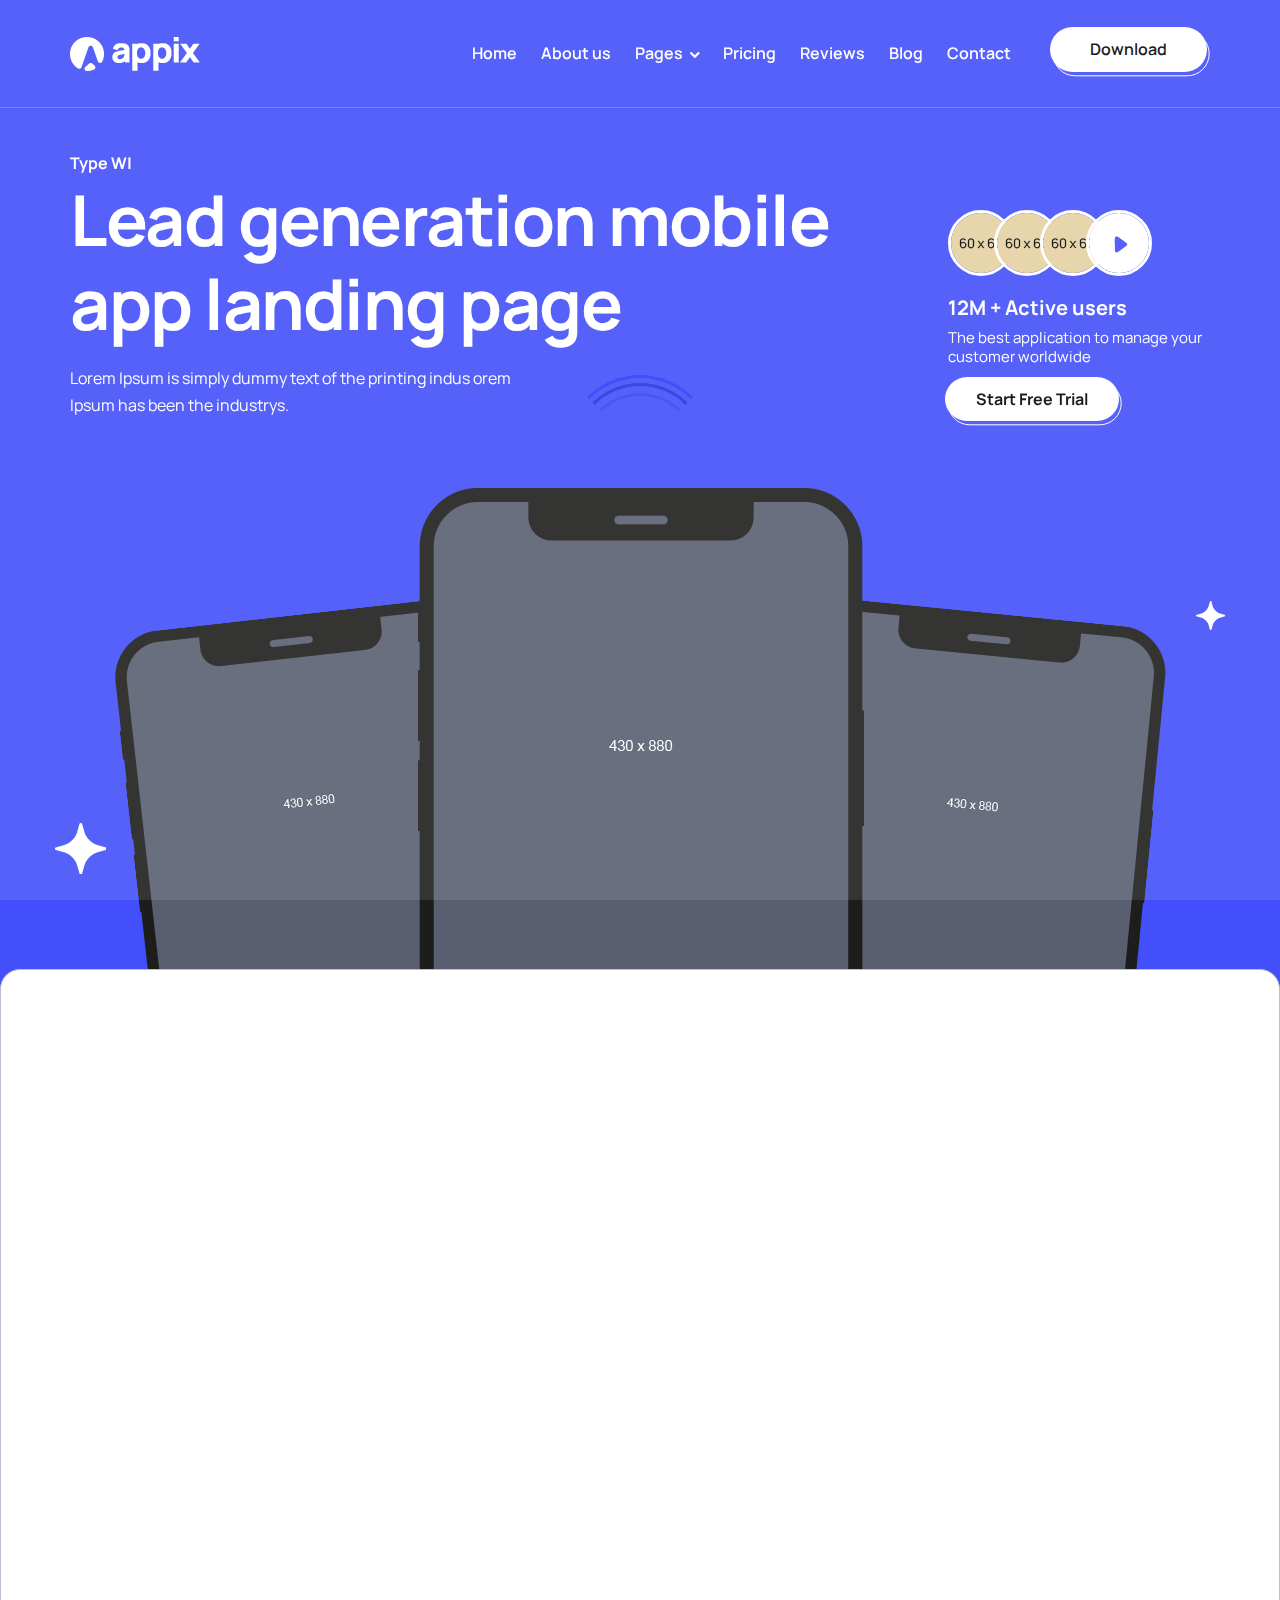
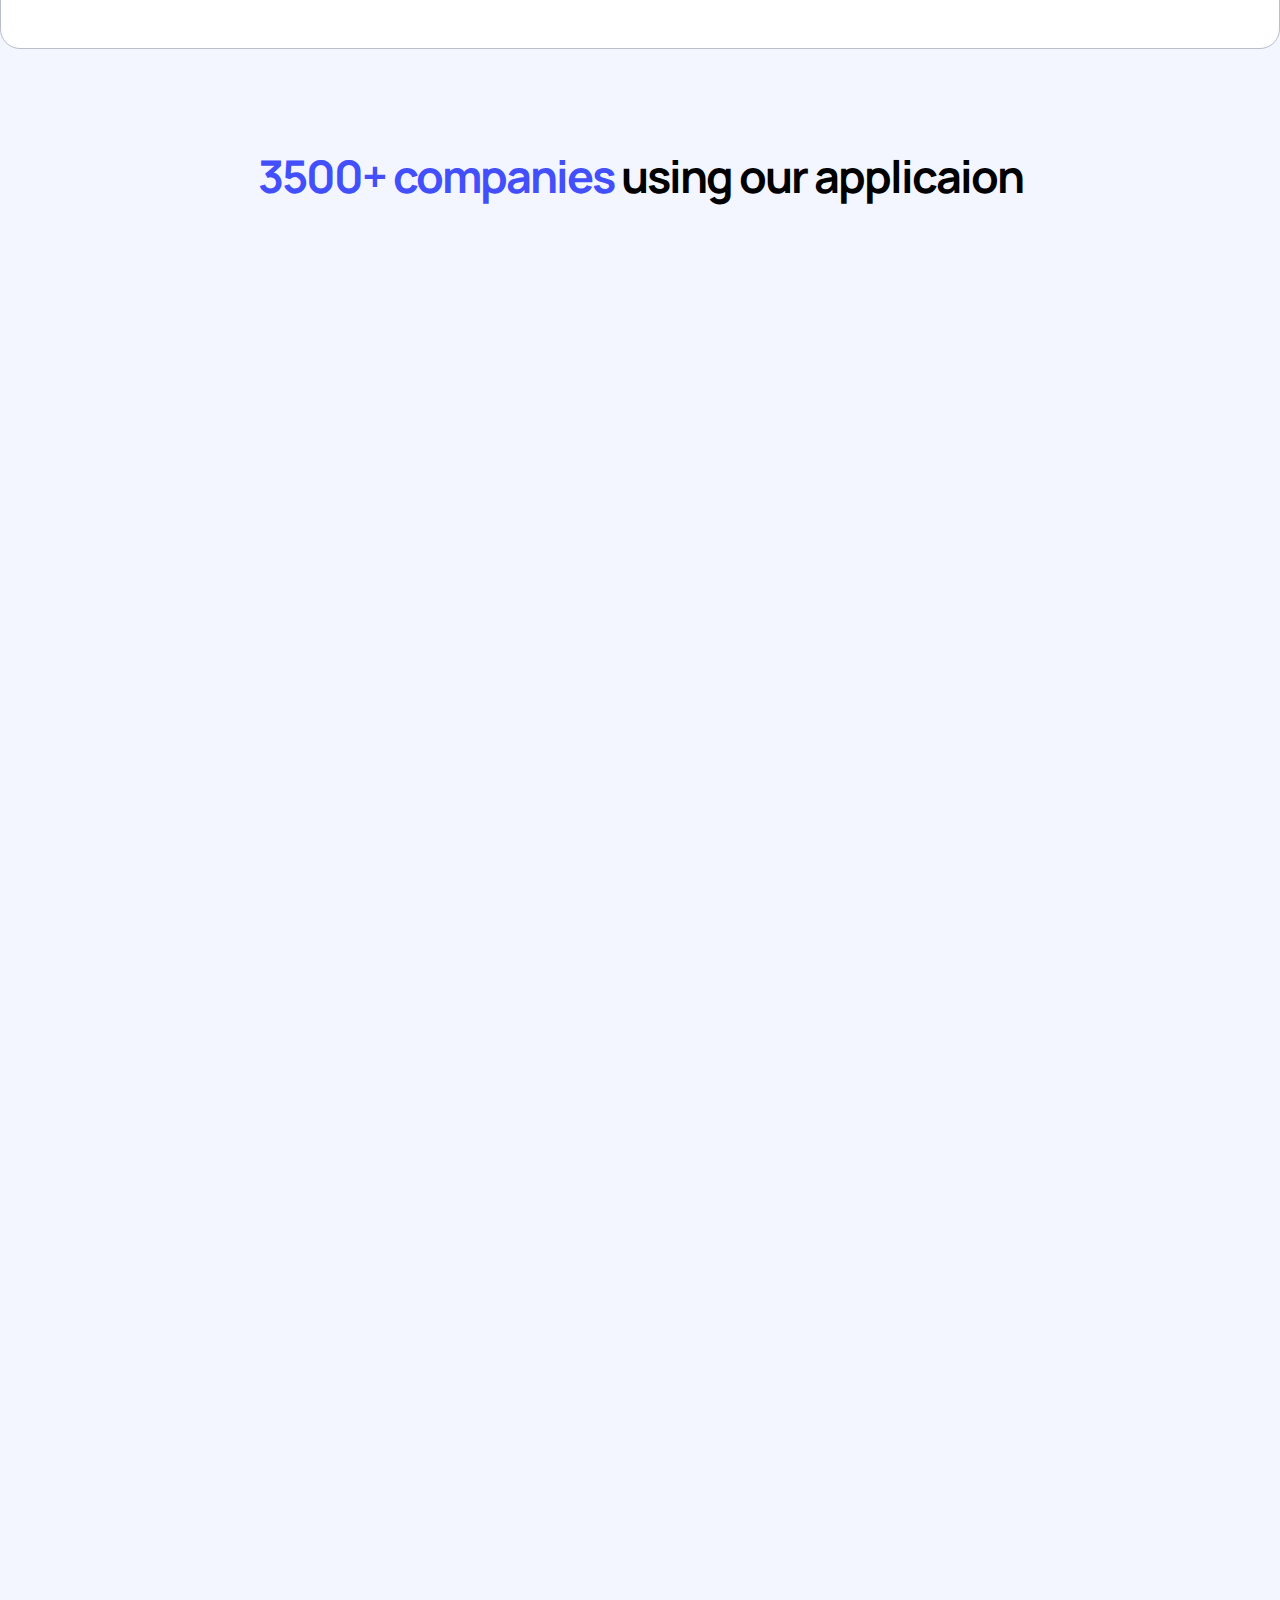
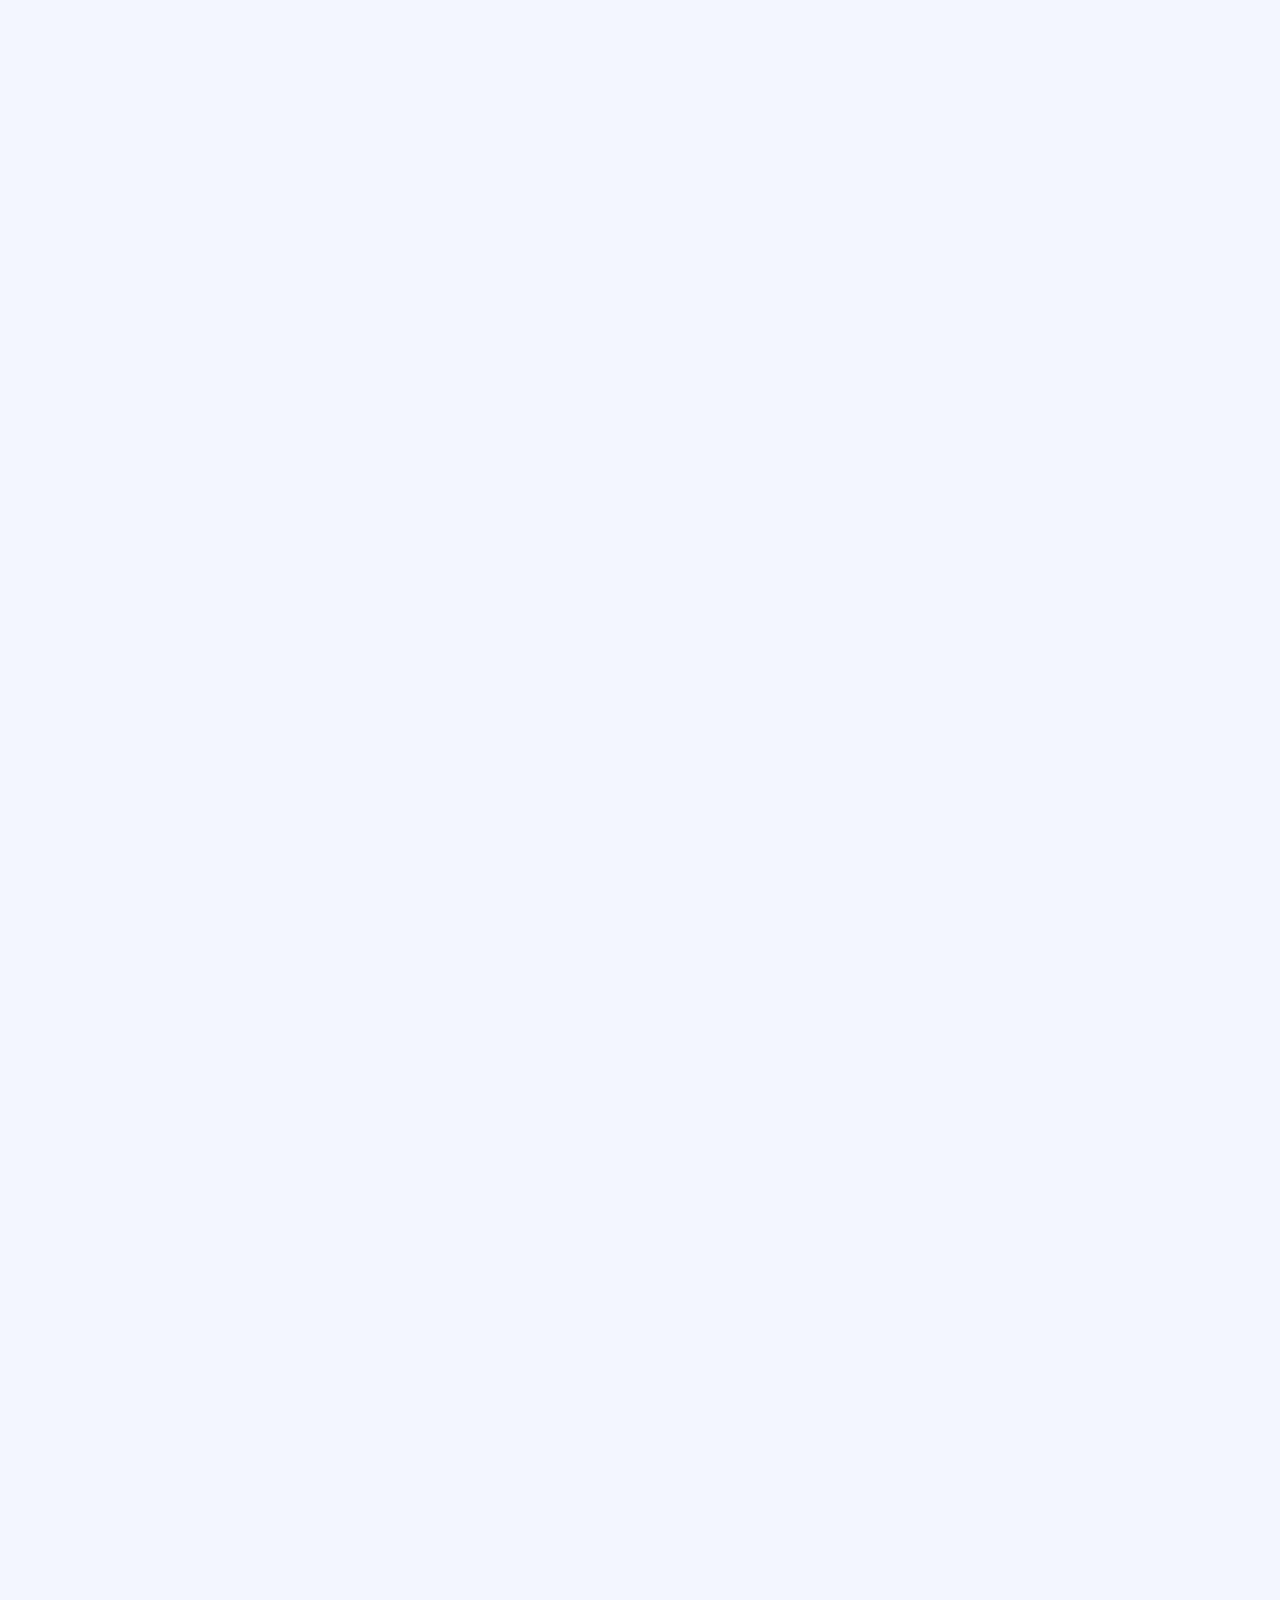
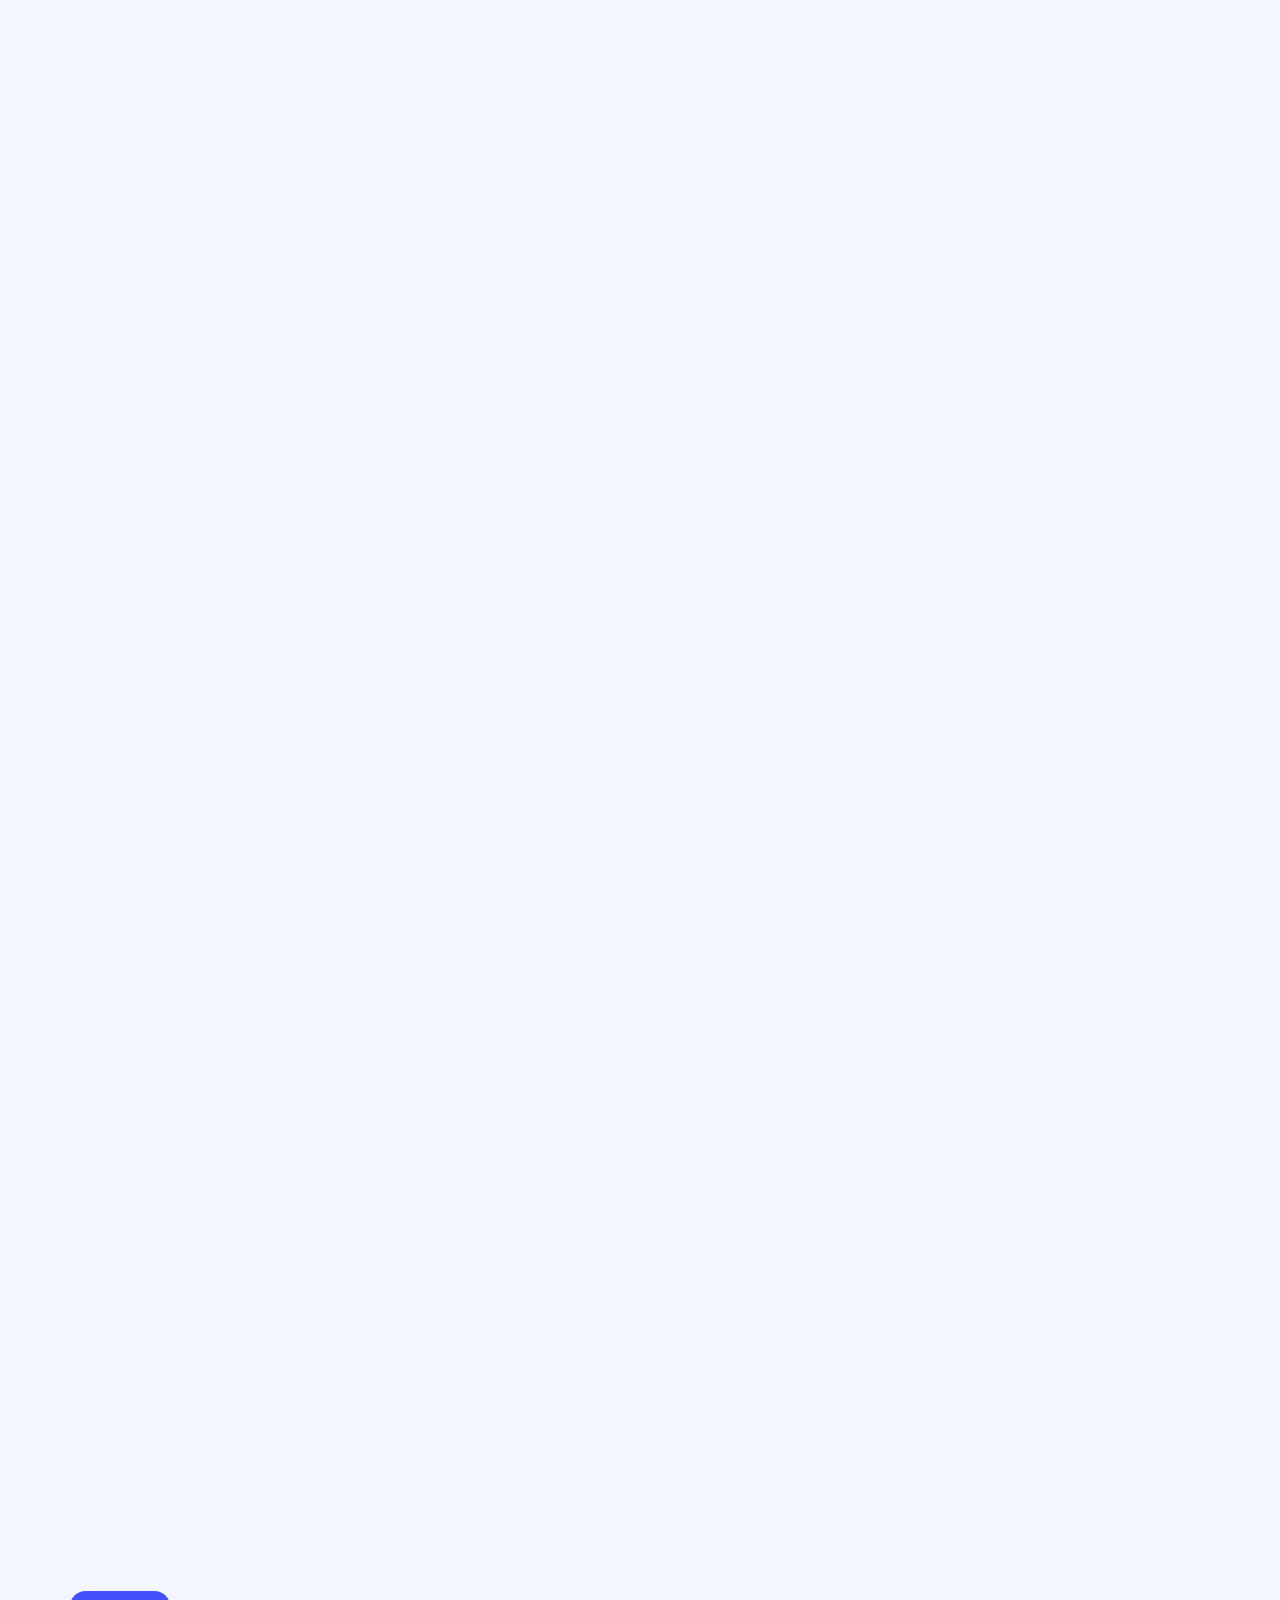
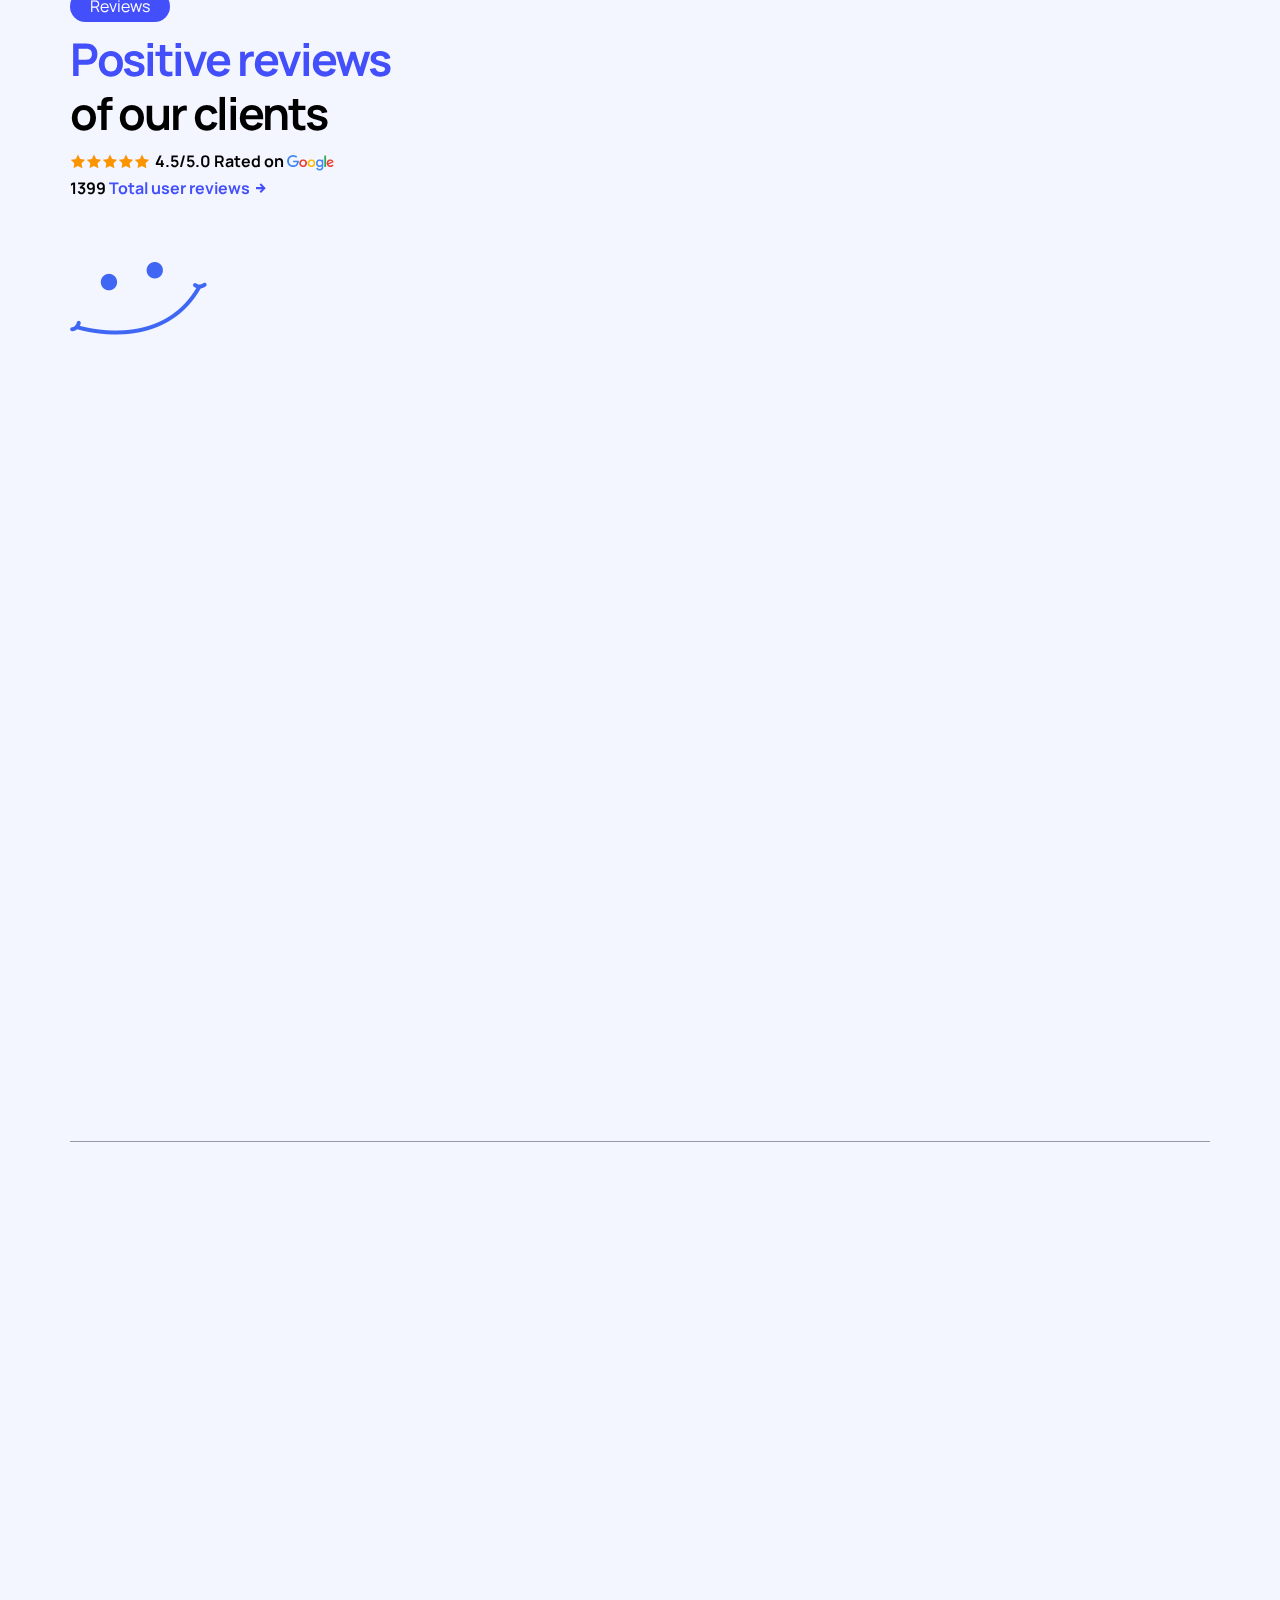
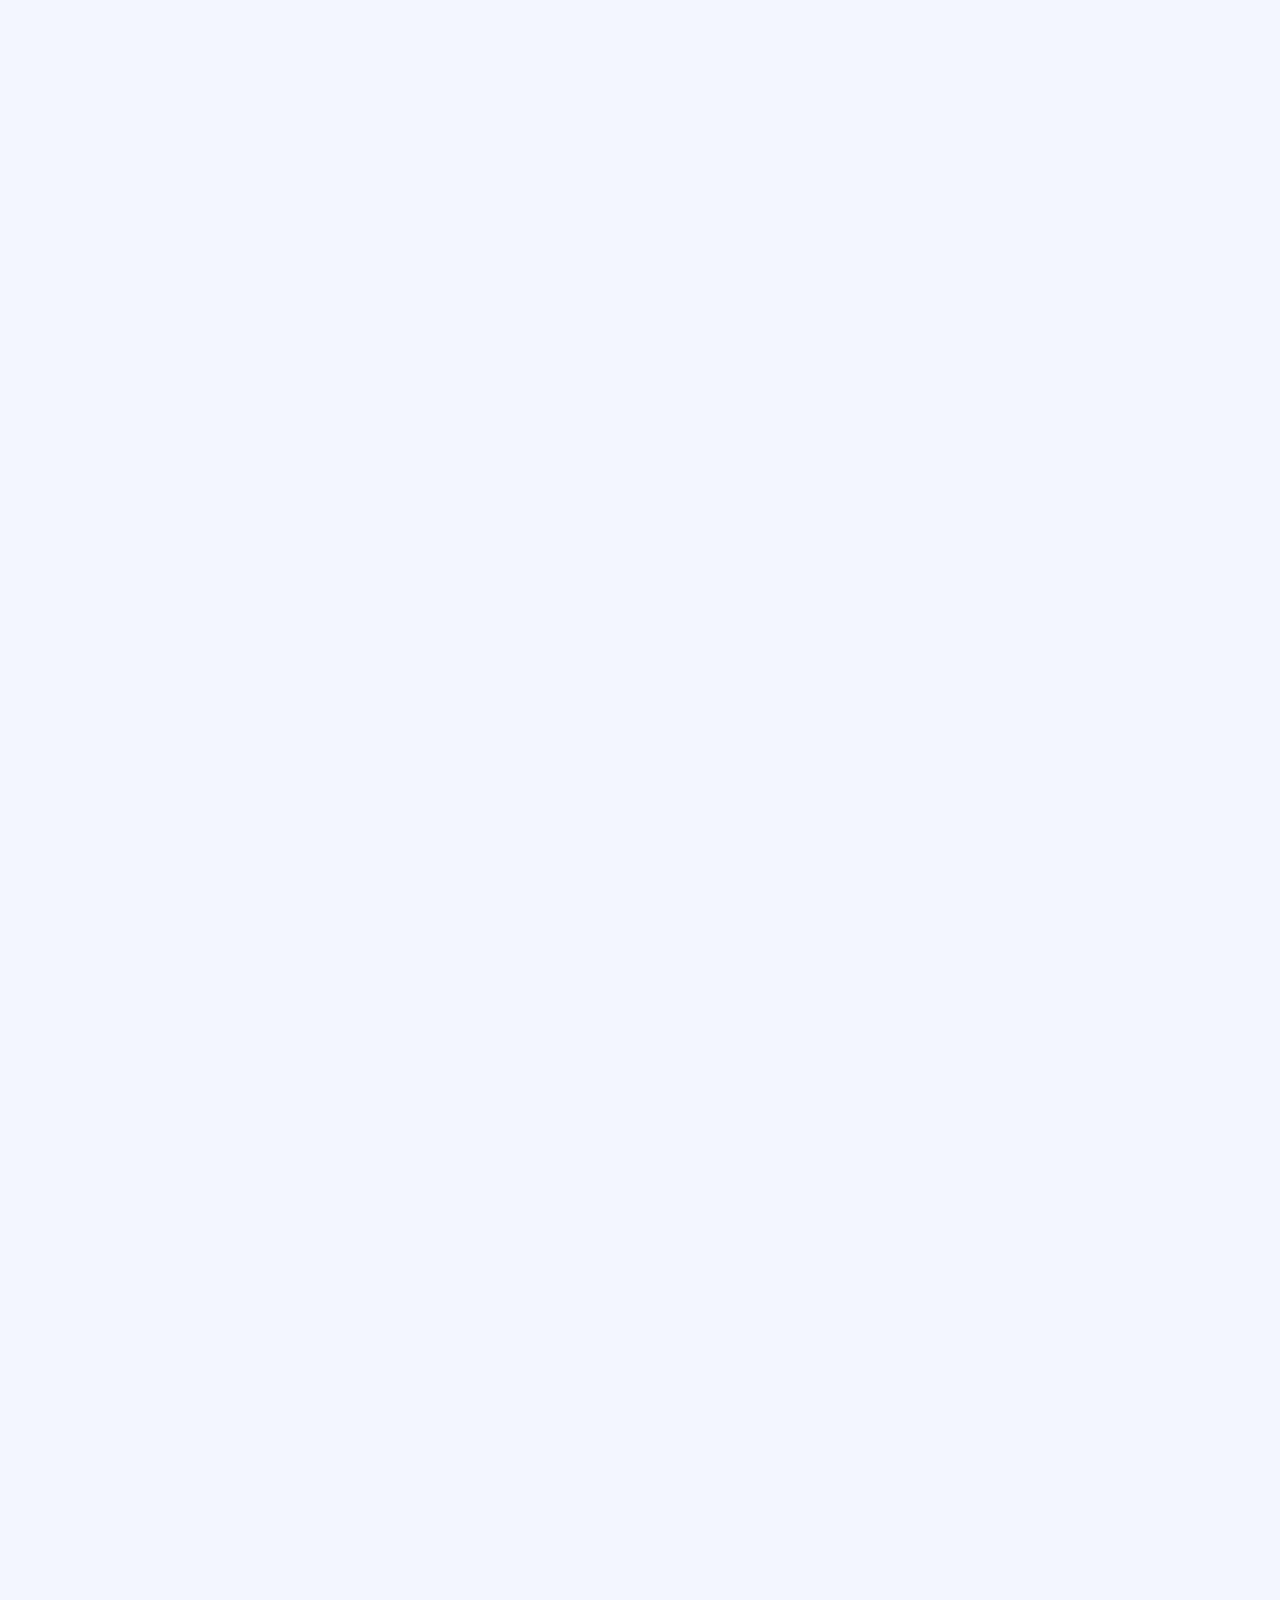
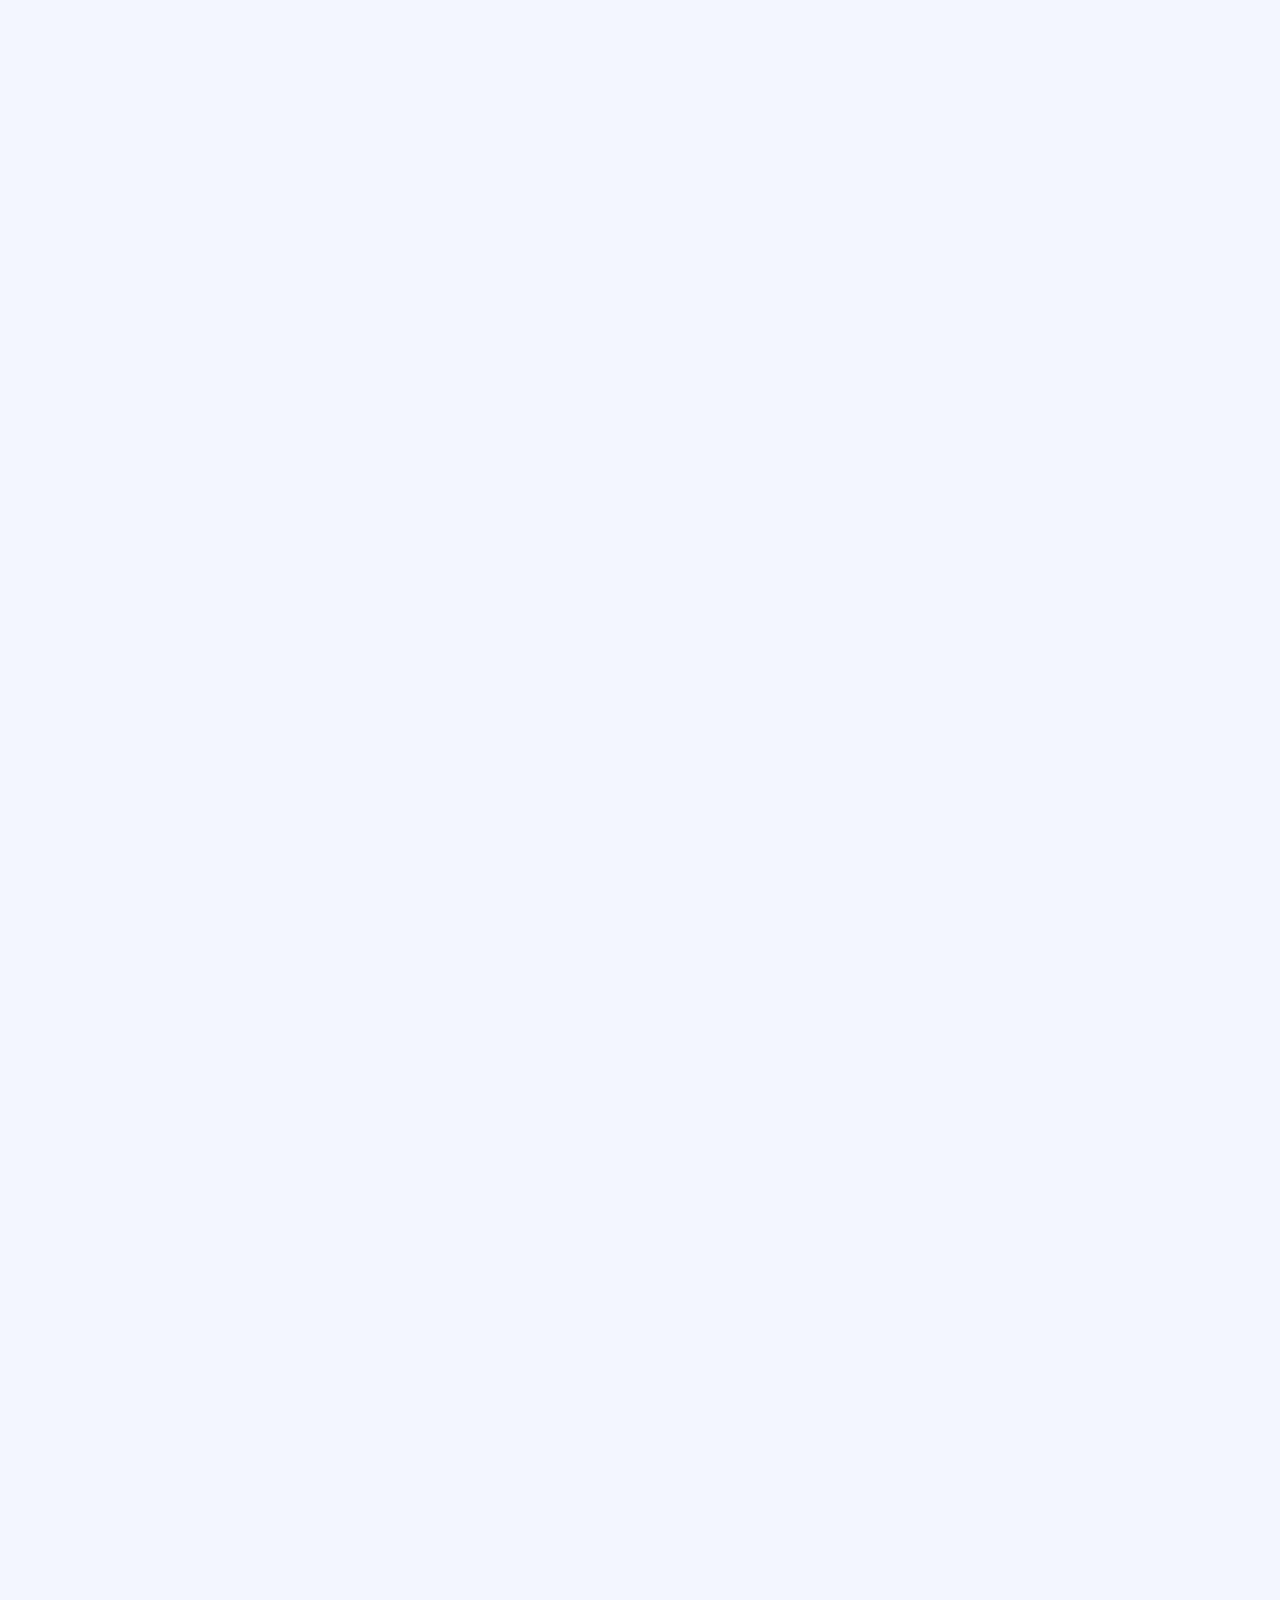
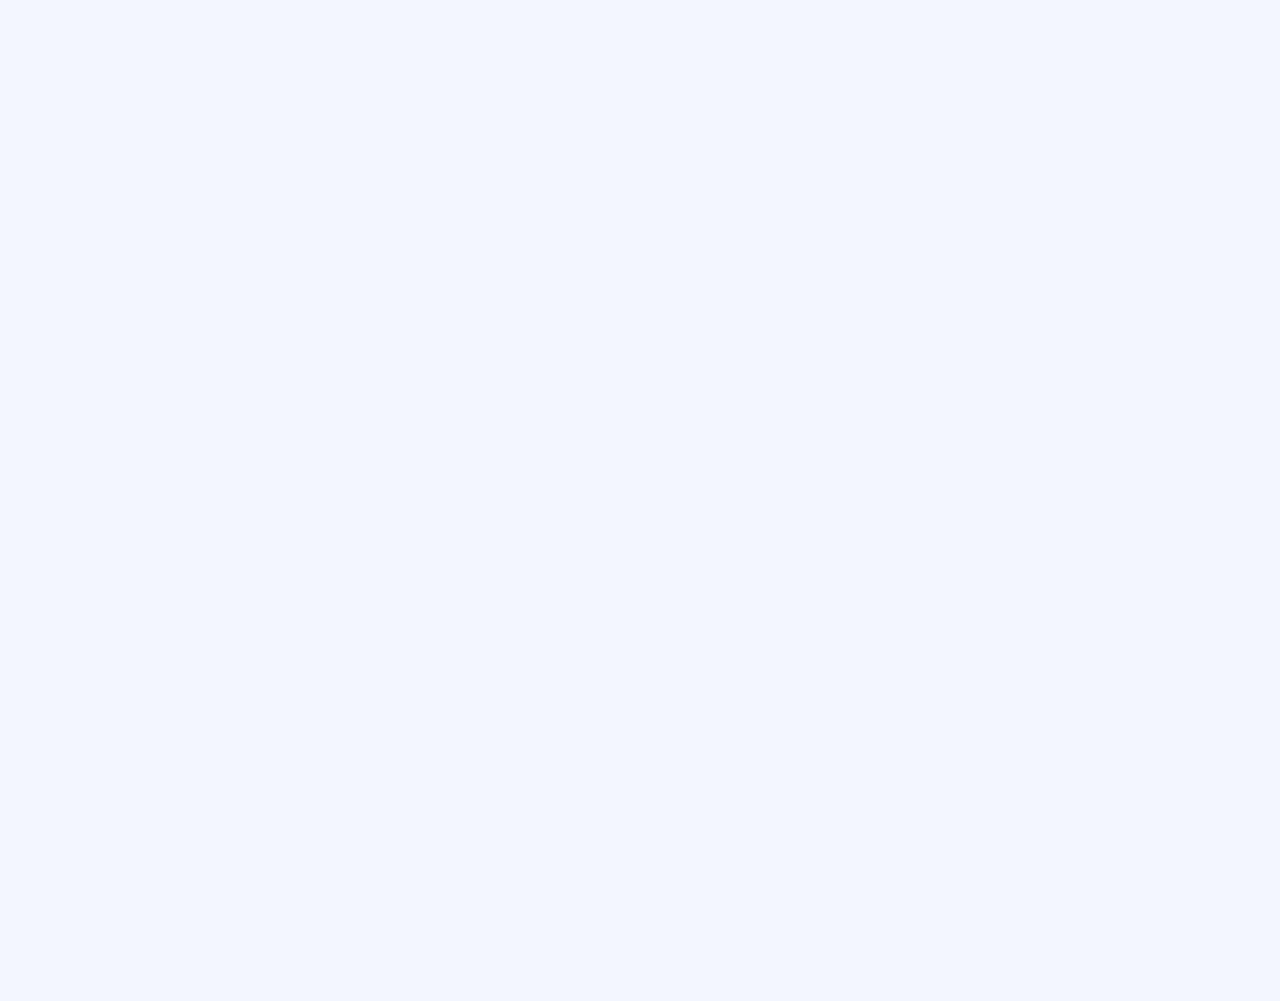
==== commit bac53bae: "companies" ====
--- a/index.html
+++ b/index.html
@@ -249,6 +249,62 @@
       </div>
   </section>
   <!-- Our Value Section End -->
+
+   <!-- Our Client -->
+   <section class="row_am our_client">
+    <div class="container">
+      <div class="section_title" >
+        <h2>
+          <span class="">3500+ companies</span>
+          using our applicaion
+        </h2>
+      </div>
+      <!-- Our Client List -->
+      <ul class="client_list">
+        <li>
+          <div class="client_logo" data-aos="fade-up" data-aos-duration="1500">
+            <img src="images/paypal.png" alt="image">
+          </div>
+        </li>
+        <li>
+          <div class="client_logo" data-aos="fade-up" data-aos-duration="1500">
+            <img src="images/spoty.png" alt="image">
+          </div>
+        </li>
+        <li>
+          <div class="client_logo" data-aos="fade-up" data-aos-duration="1500">
+            <img src="images/shopboat.png" alt="image">
+          </div>
+        </li>
+        <li>
+          <div class="client_logo" data-aos="fade-up" data-aos-duration="1500">
+            <img src="images/slack.png" alt="image">
+          </div>
+        </li>
+        <li>
+          <div class="client_logo" data-aos="fade-up" data-aos-duration="1500">
+            <img src="images/envato.png" alt="image">
+          </div>
+        </li>
+        <li>
+          <div class="client_logo" data-aos="fade-up" data-aos-duration="1500">
+            <img src="images/jquery.png" alt="image">
+          </div>
+        </li>
+        <li>
+          <div class="client_logo" data-aos="fade-up" data-aos-duration="1500">
+            <img src="images/woocommerce.png" alt="image">
+          </div>
+        </li>
+        <li>
+          <div class="client_logo" data-aos="fade-up" data-aos-duration="1500">
+            <img src="images/themeforest.png" alt="image">
+          </div>
+        </li>
+      </ul>
+    </div>
+</section>
+
 
   <!-- Page Wraper -->
   <div class="page_wrapper">
